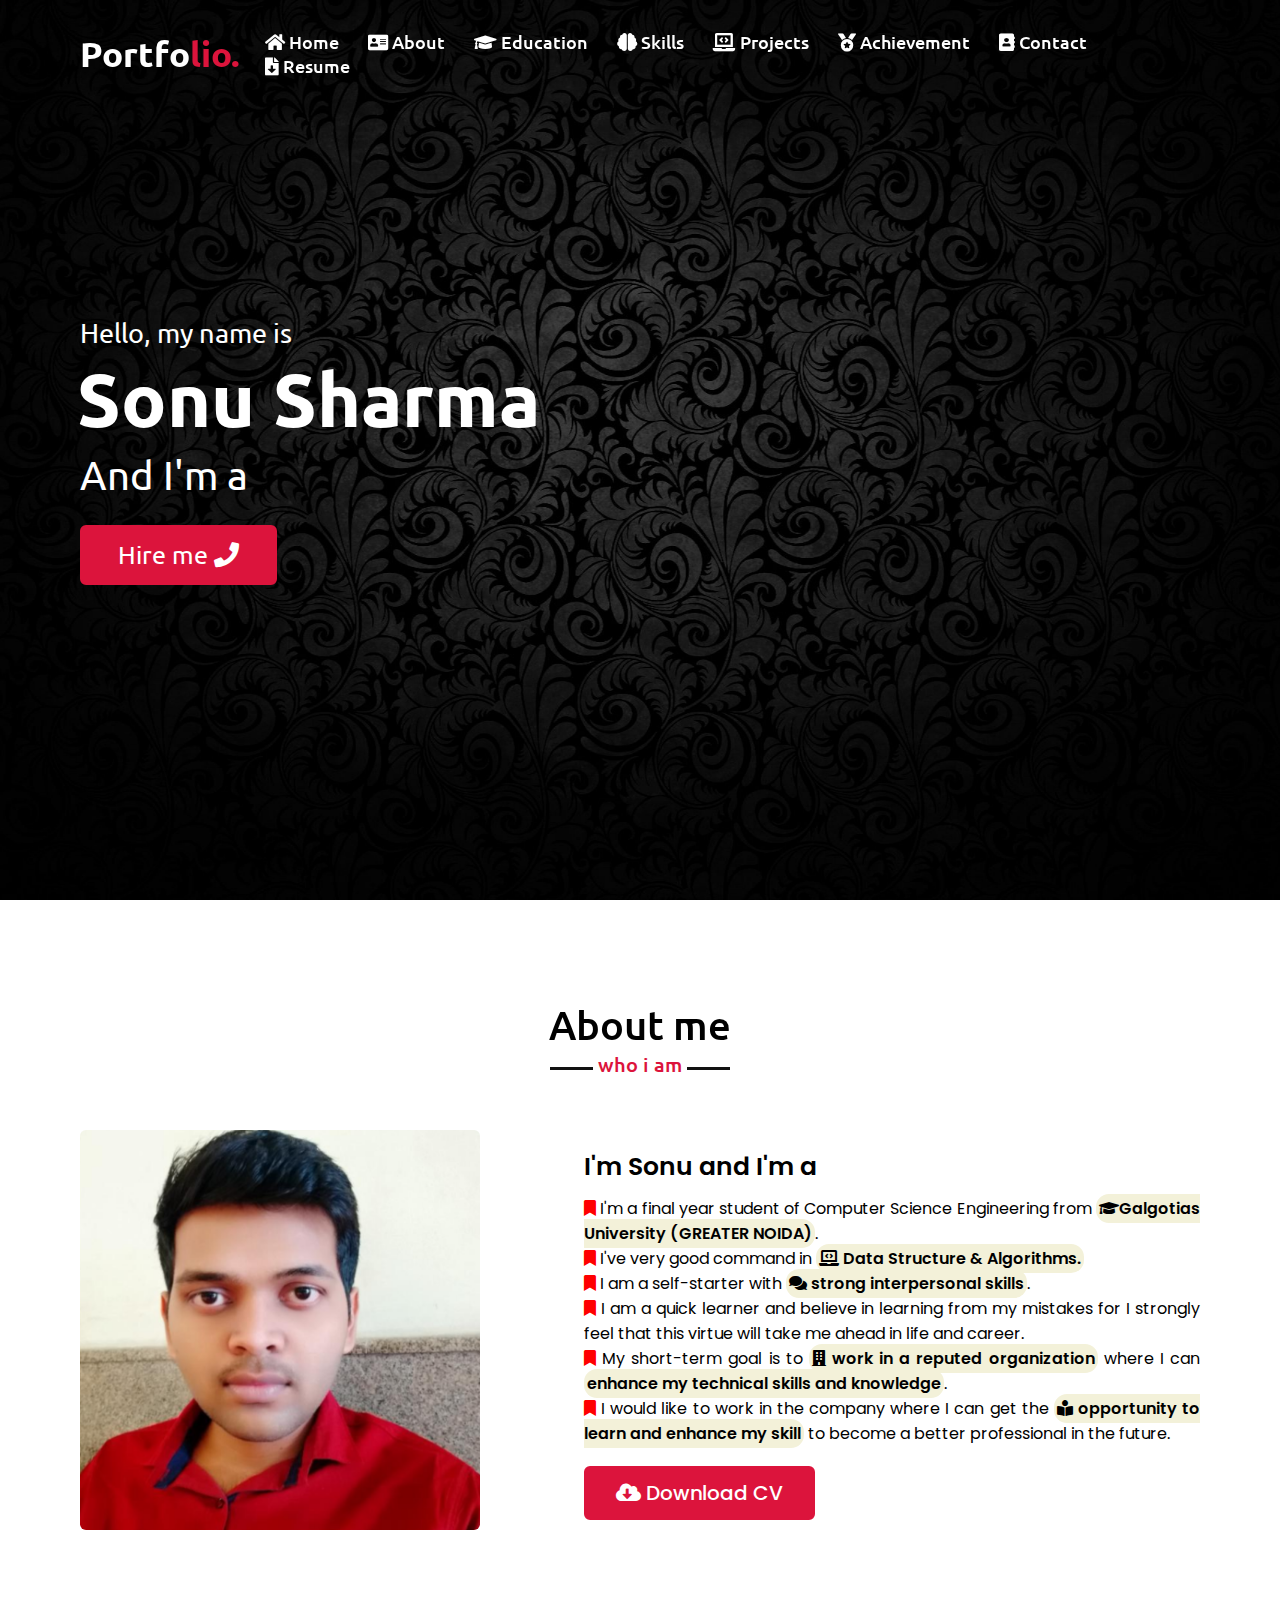
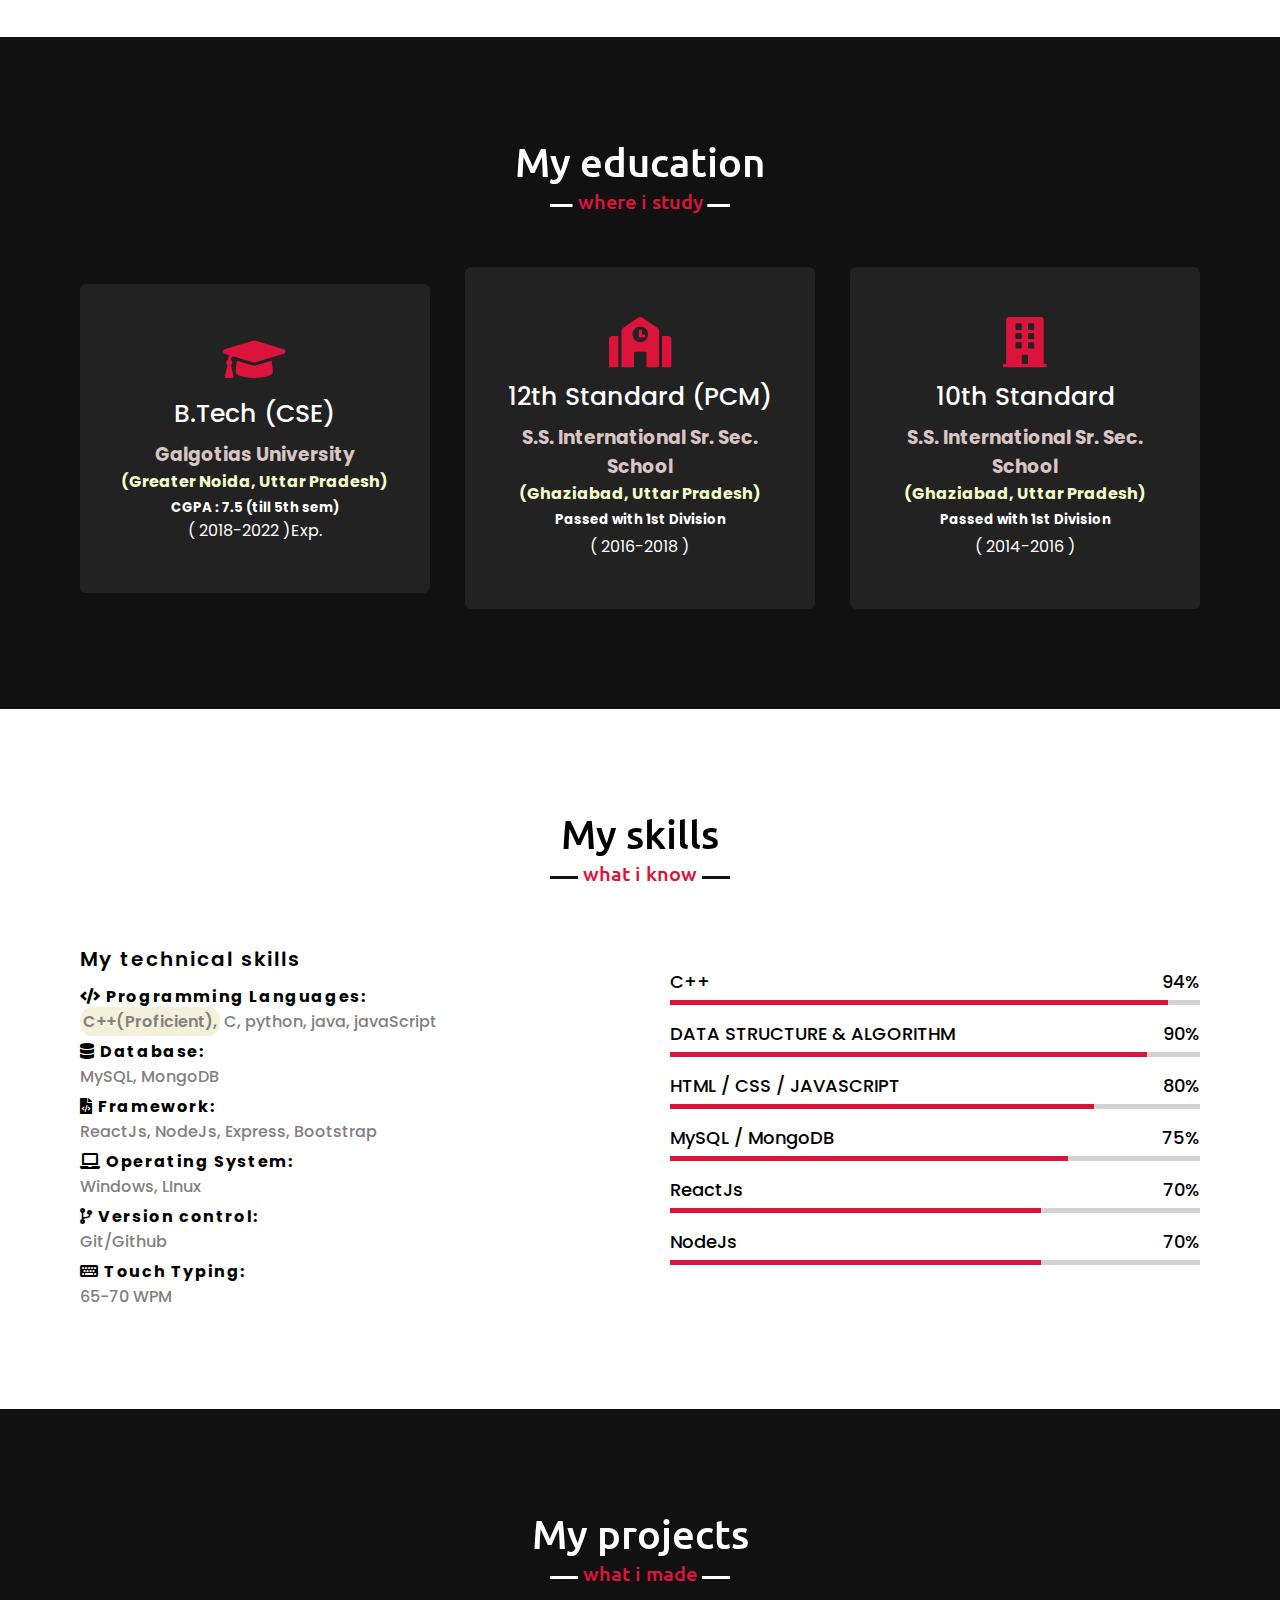
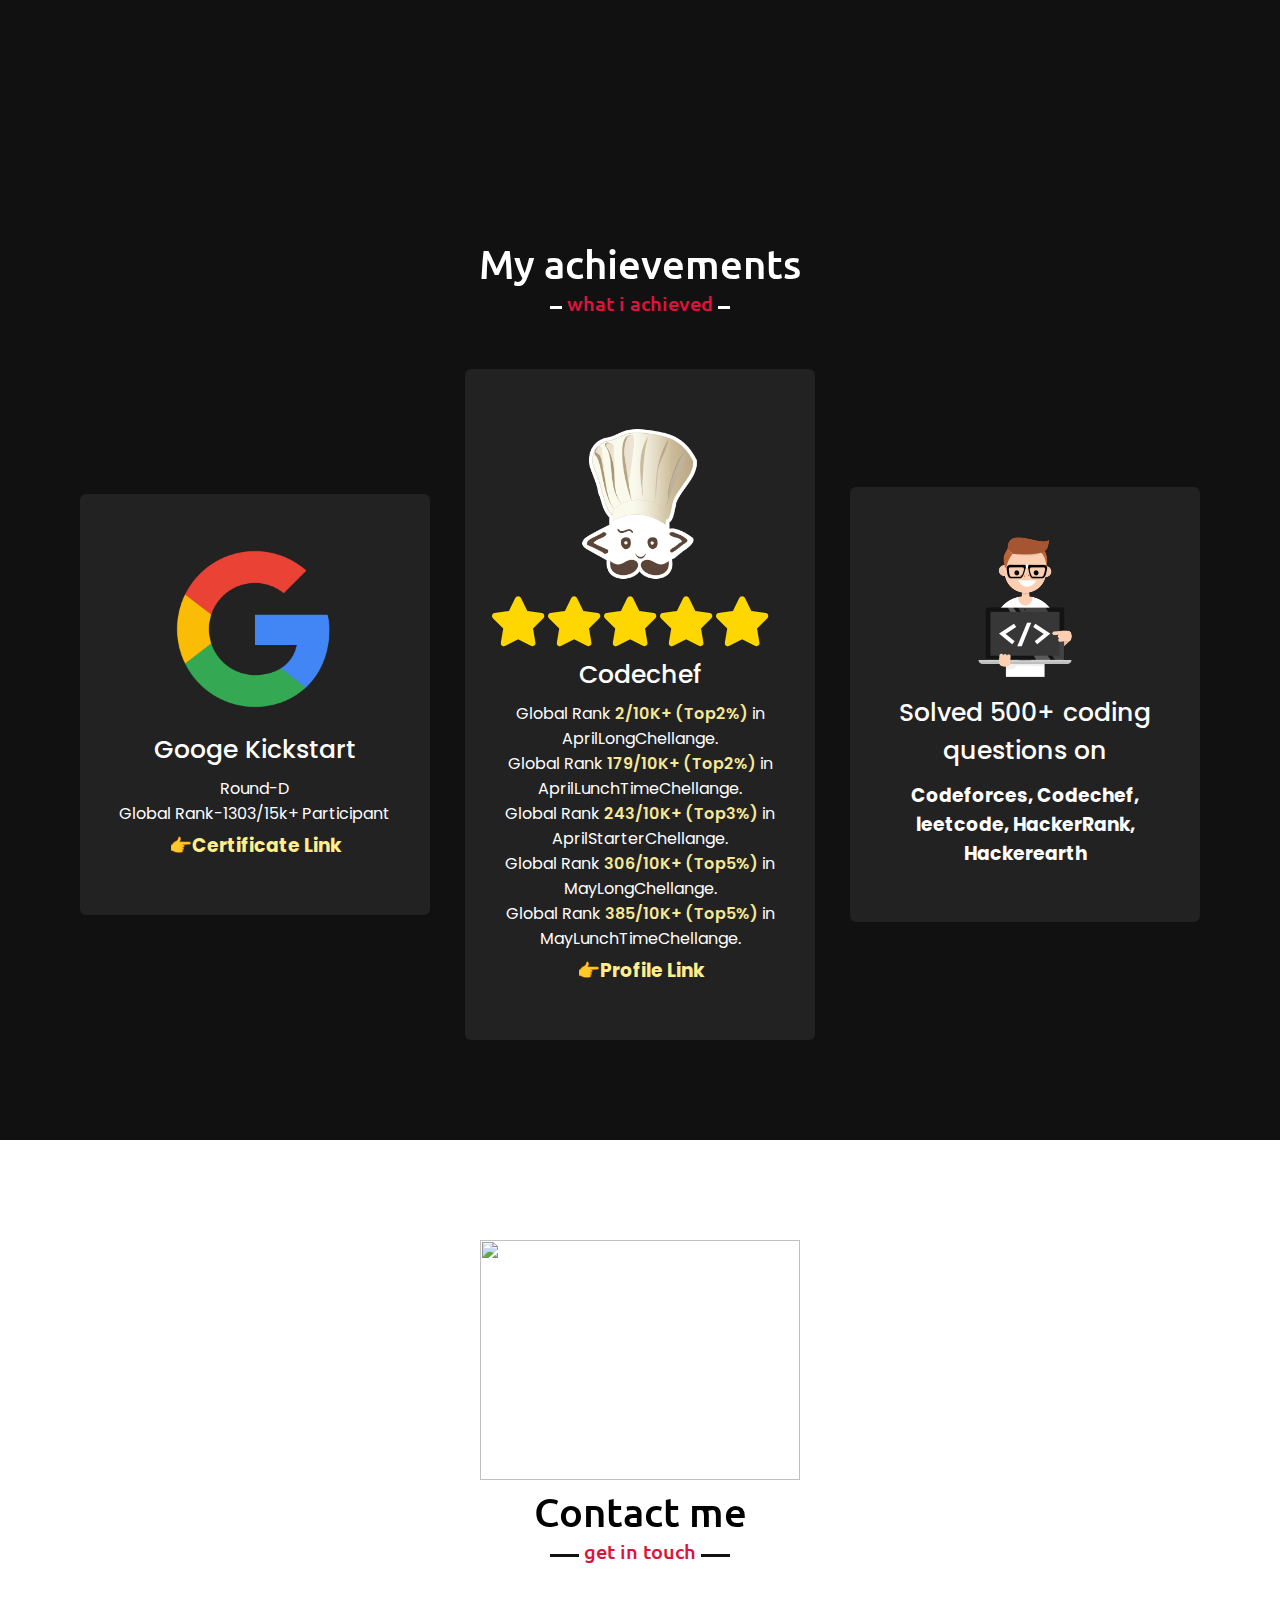
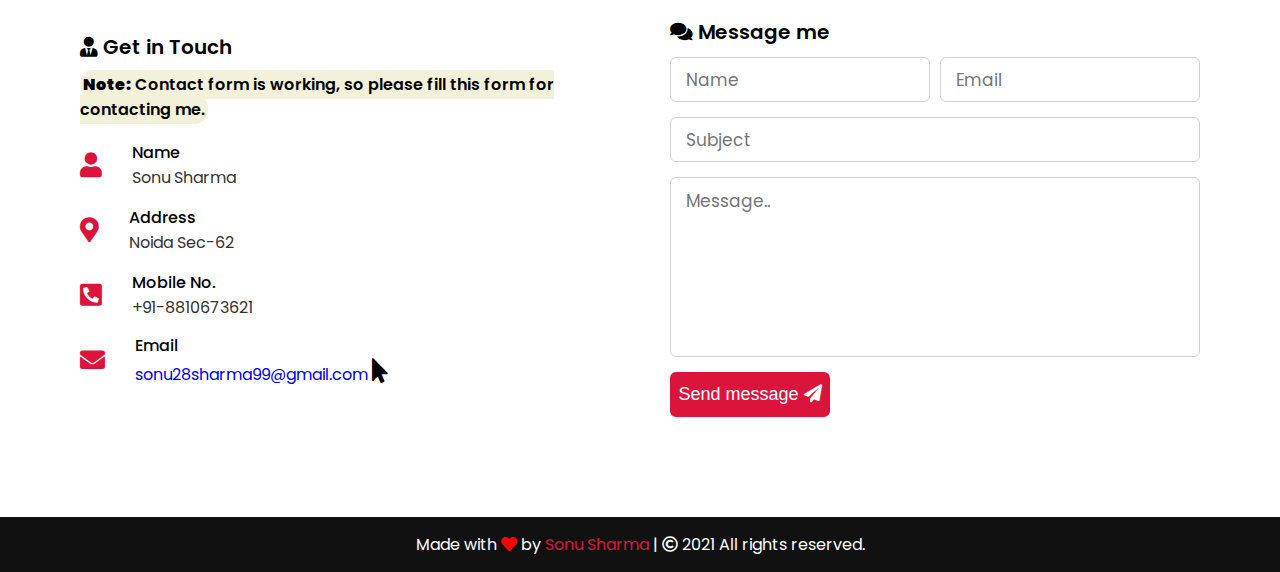
==== index.html @ faaccb2f "achievement section updted" ====
<!DOCTYPE html>
<!-- Created By CodingNepal -->
<html lang="en">
<head>
    <meta charset="UTF-8">
    <meta name="viewport" content="width=device-width, initial-scale=1.0">
    <title>Sonu Sharma | Software Developer</title>
    <link rel="stylesheet" href="style.css">
    <!-- adding fevricon  -->
    <link rel="shortcut icon" href="./images/fevricon.ico" type="image/x-icon">
    <link rel="stylesheet" href="https://cdnjs.cloudflare.com/ajax/libs/font-awesome/5.15.3/css/all.min.css"/>
	<link href="https://fonts.googleapis.com/css?family=Montserrat:300,400,500&display=swap" rel="stylesheet"> 
	<link rel="stylesheet" type="text/css" href="https://stackpath.bootstrapcdn.com/font-awesome/4.7.0/css/font-awesome.min.css">

    <script src="https://code.jquery.com/jquery-3.5.1.min.js"></script>
    <script src="https://cdnjs.cloudflare.com/ajax/libs/typed.js/2.0.11/typed.min.js"></script>
    <script src="https://cdnjs.cloudflare.com/ajax/libs/waypoints/4.0.1/jquery.waypoints.min.js"></script>
    <script src="https://cdnjs.cloudflare.com/ajax/libs/OwlCarousel2/2.3.4/owl.carousel.min.js"></script>
    <link rel="stylesheet" href="https://cdnjs.cloudflare.com/ajax/libs/OwlCarousel2/2.3.4/assets/owl.carousel.min.css"/>

</head>
<body>
    <div class="scroll-up-btn">
        <i class="fas fa-angle-up"></i>
    </div>
    <nav class="navbar">
        <div class="max-width">
            <div class="logo"><a href="#">Portfo<span>lio.</span></a></div>
            <ul class="menu">
                <li><a href="#home" class="menu-btn"><i class="fas fa-home"></i> Home</a></li>
                <li><a href="#about" class="menu-btn"><i class="fas fa-address-card"></i> About</a></li>
                <li><a href="#education" class="menu-btn"><i class="fas fa-graduation-cap"></i> Education</a></li>
                <li><a href="#skills" class="menu-btn"><i class="fas fa-brain"></i> Skills</a></li>
                <li><a href="#projects" class="menu-btn"><i class="fas fa-laptop-code"></i> Projects</a></li>
                <li><a href="#achievement" class="menu-btn"><i class="fas fa-medal"></i> Achievement</a></li>
                <li><a href="#contact" class="menu-btn"><i class="fas fa-address-book"></i> Contact</a></li>
                <li><a href="#about" class="menu-btn"><i class="fas fa-file-download"></i></i> Resume</a></li>
                
            </ul>
            <div class="menu-btn">
                <i class="fas fa-bars"></i>
            </div>
        </div>
    </nav>
    
    <!-- floating-socialMedia-icons -->
    <div class="floating-social-icon">
		<a href="https://t.me/sonu28sharma99" target="_blank">
			<span class="icon"><i class="fa fab fa-telegram"></i></span>
			<span class="text">telegram</span>
		</a>
		<a href="https://www.linkedin.com/in/sonu28sharma99/" target="_blank">
			<span class="icon"><i class="fa fa-linkedin"></i></span>
			<span class="text">Linkedin</span>
		</a>
		<a href="https://wa.me/+918810673621?text=Hi Sonu" target="_blank">
			<span class="icon"><i class="fa fa-whatsapp"></i></span>
			<span class="text">Whatsapp</span>
		</a>
		<a href="https://github.com/sonu28sharma99/" target="_blank">
			<span class="icon"><i class="fa fab fab fab fab fa-github"></i></span>
			<span class="text">Github</span>
		</a>
		<a href="https://www.instagram.com/sonu28sharma99/" target="_blank">
			<span class="icon"><i class="fa fa-instagram"></i></span>
			<span class="text">Instagram</span>
		</a>
		<a href="https://www.youtube.com/channel/UCL_jtYesoYOQ2Hpz11jNWbA" target="_blank">
			<span class="icon"><i class="fa fa-youtube-play"></i></span>
			<span class="text">Youtube</span>
		</a>
	</div>	

    <!-- home section start -->
    <section class="home" id="home">
        <div class="max-width">
            <div class="home-content">
                <div class="text-1">Hello, my name is</div>
                <div class="text-2">Sonu Sharma</div>
                <div class="text-3">And I'm a <span class="typing"></span></div>
                <a href="#contact"></i>Hire me <i class="fas fa-phone"></i></a>
            </div>
        </div>
    </section>

    <!-- about section start -->
    <section class="about" id="about">
        <div class="max-width">
            <h2 class="title">About me</h2>
            <div class="about-content">
                <div class="column left">
                    <img src="images/profile-1.png" alt="sonu-sharma-profile-photo">
                </div>
                <div class="column right">
                    <div class="text">I'm Sonu and I'm a <span class="typing-2"></span></div>
                    <p><i class="fas fa-bookmark" style="color: red;"></i> I'm a final year student of Computer Science Engineering from <span class="highlight"><i class="fas fa-graduation-cap"></i>Galgotias University (GREATER NOIDA)</span>. </p>
                    <p><i class="fas fa-bookmark" style="color: red;"></i> I've very good command in <span class="highlight"><i class="fas fa-laptop-code"></i> Data Structure & Algorithms.</span></p>
                    <p><i class="fas fa-bookmark" style="color: red;"></i> I am a self-starter with <span class="highlight"><i class="fas fa-comments"></i> strong interpersonal skills</span>.</p>
                    <p><i class="fas fa-bookmark" style="color: red;"></i> I am a quick learner and believe in learning from my mistakes for I strongly feel that this virtue will take me ahead in life and career.</p>
                    <P><i class="fas fa-bookmark" style="color: red;"></i> My short-term goal is to <span class="highlight"><i class="fas fa-building"></i> work in a reputed organization</span> where I can <span class="highlight">enhance my technical skills and knowledge</span>.</P>
                    <p><i class="fas fa-bookmark" style="color: red;"></i> I would like to work in the company where I can get the <span class="highlight"><i class="fas fa-book-reader"></i> opportunity to learn and enhance my skill</span> to become a better professional in the future.</p>
                    <a target="_blank" href="codingninjas.com"><i class="fas fa-cloud-download-alt"></i> Download CV</a>
                    </div>
                </div>
            </div>
        </div>
    </section>

    <!-- education section start -->
    <section class="education" id="education">
        <div class="max-width">
            <h2 class="title">My education</h2>
            <div class="serv-content">
                <div class="card">
                    <div class="box">
                        <i class="fas fa-graduation-cap"></i>
                        <div class="text" >B.Tech (CSE)</div>
                        <h3 style="color: rgb(218, 197, 197);">Galgotias University</h3>
                        <h4 style="color: rgb(243, 252, 203);">(Greater Noida, Uttar Pradesh)</h4>
                        <h5 style="padding-top: 4px;">CGPA : 7.5 (till 5th sem)</h5>
                        <p>( 2018-2022 )Exp.</p>
                    </div>
                </div>
                <div class="card">
                    <div class="box">
                        <!-- <i class="fas fa-chart-line"></i> -->
                        <i class="fas fa-school"></i>
                        <div class="text" >12th Standard (PCM)</div>
                        <h3 style="color: rgb(218, 197, 197);">S.S. International Sr. Sec. School</h3>
                        <h4 style="color: rgb(243, 252, 203);" >(Ghaziabad, Uttar Pradesh)</h4>
                        <h5 style="padding: 4px;">Passed with 1st Division</h5>
                        <p>( 2016-2018 )</p>


                    </div>
                </div>
                <div class="card">
                    <div class="box">
                        <i class="fas fa-building"></i>
                        <div class="text">10th Standard</div>
                        <h3 style="color: rgb(218, 197, 197);">S.S. International Sr. Sec. School</h3>
                        <h4 style="color: rgb(243, 252, 203);" >(Ghaziabad, Uttar Pradesh)</h4>
                        <h5 style="padding:4px;">Passed with 1st Division</h5>
                        <p>( 2014-2016 )</p>
                    </div>
                </div>
               </div>
            </div>
        </div>
    </section>

    <!-- skills section start -->
    <section class="skills" id="skills">
        <div class="max-width">
            <h2 class="title">My skills</h2>
            <div class="skills-content">
                <div class="column left">
                    <div class="text letter-space">My technical skills</div>
                    
                    <h4  class="letter-space"><i class="fas fa-code"></i> Programming Languages:</h4>
                    <p><span class="highlight">C++(Proficient),</span>   C,  python,  java, javaScript</p>

                    <h4  class="letter-space"><i class="fas fa-database"></i> Database:</h4>
                    <p>MySQL, MongoDB</p> 

                    <h4  class="letter-space"><i class="fas fa-file-code"></i> Framework:</h4>
                    <p>ReactJs, NodeJs, Express, Bootstrap</p> 

                    <h4  class="letter-space"><i class="fas fa-laptop"></i> Operating System:</h4>
                    <p>Windows, LInux</p> 

                    <h4  class="letter-space"><i class="fas fa-code-branch"></i> Version control:</h4>
                    <p>Git/Github</p>

                    <h4  class="letter-space"><i class="fas fa-keyboard"></i> Touch Typing:</h4>
                    <p>65-70 WPM</p>

                    <!-- <a href="#">Read more</a> -->
                </div>
                <div class="column right">
                    <div class="bars">
                        <div class="info">
                            <span>C++</span>
                            <span>94%</span>
                        </div>
                        <div class="line html"></div>
                    </div>
                    <div class="bars">
                        <div class="info">
                            <span>DATA STRUCTURE & ALGORITHM</span>
                            <span>90%</span>
                        </div>
                        <div class="line css"></div>
                    </div>
                    <div class="bars">
                        <div class="info">
                            <span>HTML / CSS / JAVASCRIPT</span>
                            <span>80%</span>
                        </div>
                        <div class="line js"></div>
                    </div>
                    <div class="bars">
                        <div class="info">
                            <span>MySQL / MongoDB</span>
                            <span>75%</span>
                        </div>
                        <div class="line php"></div>
                    </div>
                    <div class="bars">
                        <div class="info">
                            <span>ReactJs</span>
                            <span>70%</span>
                        </div>
                        <div class="line mysql"></div>
                    </div>
                    <div class="bars">
                        <div class="info">
                            <span>NodeJs</span>
                            <span>70%</span>
                        </div>
                        <div class="line nodejs"></div>
                    </div>
                </div>
            </div>
        </div>
    </section>

    <!-- projects section start -->
    <section class="projects" id="projects">
        <div class="max-width">
            <h2 class="title">My projects</h2>
            <div class="carousel owl-carousel">
                <div class="card">
                    <div class="box">
                        <img src="images/profile-1.jpeg" alt="">
                        <div class="text">Someone name</div>
                        <p>Lorem ipsum dolor sit amet consectetur adipisicing elit.</p>
                    </div>
                </div>
                <div class="card">
                    <div class="box">
                        <img src="images/profile-2.jpeg" alt="">
                        <div class="text">Someone name</div>
                        <p>Lorem ipsum dolor sit amet consectetur adipisicing elit.</p>
                    </div>
                </div>
                <div class="card">
                    <div class="box">
                        <img src="images/profile-3.jpeg" alt="">
                        <div class="text">Someone name</div>
                        <p>Lorem ipsum dolor sit amet consectetur adipisicing elit.</p>
                    </div>
                </div>
                <div class="card">
                    <div class="box">
                        <img src="images/profile-4.jpeg" alt="">
                        <div class="text">Someone name</div>
                        <p>Lorem ipsum dolor sit amet consectetur adipisicing elit.</p>
                    </div>
                </div>
                <div class="card">
                    <div class="box">
                        <img src="images/profile-5.jpeg" alt="">
                        <div class="text">Someone name</div>
                        <p>Lorem ipsum dolor sit amet consectetur adipisicing elit.</p>
                    </div>
                </div>
            </div>
        </div>
    </section>

     <!-- achievements section start -->
     <section class="achievement" id="achievement">
        <div class="max-width">
            <h2 class="title">My achievements</h2>
            <div class="serv-content">

                <div class="card">
                    <div class="box">
                        <img style="color: white;" src="./images/GLogo.png" alt="Google Kickstart" width="170" height="170">
                        <div class=text>Googe Kickstart</div>
                        <p>Round-D <br> Global Rank-1303/15k+ Participant</p>
                        <a target="_black" title="Click here to open KickStart Certificate" href="https://drive.google.com/file/d/1d_vajl5Ge12y7PUykwP9A_h0xI3QUDWa/view?usp=sharing"><h3 style="padding: 5px; color: rgb(255, 238, 140);">👉Certificate Link</h3></a>
                    </div>
                </div>

                <div class="card">
                    <div class="box">
                        <!-- <i class="fas fa-graduation-cap"></i> -->
                        <img style="color: white;" src="./images/codechefWhite.png" alt="Girl in a jacket" width="170" height="170">
                        <div style="display: flex;">
                            <i class="fas fa-star" style="color: gold;"></i>
                            <i class="fas fa-star" style="color: gold;"></i>
                            <i class="fas fa-star" style="color: gold;"></i>
                            <i class="fas fa-star" style="color: gold;"></i>
                            <i class="fas fa-star" style="color: gold;"></i>
                        </div>
                        <div class="text">Codechef</div>
                        <p> Global Rank <span class="rank">2/10K+ (Top2%)</span> in AprilLongChellange.<br>
                            Global Rank <span class="rank">179/10K+ (Top2%)</span> in AprilLunchTimeChellange.<br>
                            Global Rank <span class="rank">243/10K+ (Top3%)</span> in AprilStarterChellange.<br>
                            Global Rank <span class="rank">306/10K+ (Top5%)</span> in MayLongChellange.<br>
                            Global Rank <span class="rank">385/10K+ (Top5%)</span> in MayLunchTimeChellange.<br></p>
                        <a target="_black" title="Click here to view Codechef Profile" href="https://www.codechef.com/users/sonu28sharma99"><h3 style="padding: 5px; color: rgb(255, 238, 140);">👉Profile Link</h3></a>
                    </div>
                </div>

                <div class="card">
                    <div class="box">
                        <img style="color: white;" src="./images/coder.png" alt="Girl in a jacket">
                        <!-- <i class="fas fa-laptop-code fa-5x"></i> -->
                        <div class="text">Solved 500+ coding questions on</div>
                        <h3></h3>
                        <h3 style="padding:4px;">Codeforces, Codechef, leetcode, HackerRank, Hackerearth</h3>
                    </div>
                </div>
               </div>
            </div>
        </div>
    </section>



 <!-- contact section start -->
 <section class="contact" id="contact">
    <div class="max-width">
        <div style="text-align: center;">
            <img src="./images/sonuCoder.gif" alt="" width="320" height="240">


        </div>
        <h2 class="title">Contact me</h2>
        <div class="contact-content">
            <div class="column left hover-effect" >
                <div class="text"><i class="fas fa-user-tie"></i> Get in Touch</div>
                    <span class="highlight">
                        <b>Note:</b> Contact form is working, so please fill this form for contacting me.
                    </span>
                
                <div class="icons">
                    <div class="row">
                        <i class="fas fa-user"></i>
                        <div class="info">
                            <div class="head">Name</div>
                            <div class="sub-title">Sonu Sharma</div>
                        </div>
                    </div>
                    <div class="row">
                        <i class="fas fa-map-marker-alt"></i>
                        <div class="info">
                            <div class="head">Address</div>
                            <div class="sub-title">Noida Sec-62</div>
                        </div>
                    </div>
                    <div class="row">
                        <i class="fas fa-phone-square-alt"></i>
                        <div class="info">
                            <div class="head">Mobile No.</div>
                            <div class="sub-title">+91-8810673621</div>
                        </div>
                    </div>
                    <div class="row">
                        <i class="fas fa-envelope"></i>
                        <div class="info">
                            <div class="head">Email</div>
                            <div class="sub-title"><a href="mailto:sonu28sharma99@gmail.com" target="_blank">sonu28sharma99@gmail.com</a> <i class="fas fa-mouse-pointer" style="color:black"></i></div>
                        </div>
                    </div>
                </div>
            </div>
            <div class="column right">
                <div class="text"><i class="fas fa-comments"></i> Message me</div>
                    <!-- ------------------------- WORKING GOOGLE FORM ------------------------- -->
                    <form action="https://docs.google.com/forms/d/e/1FAIpQLScXGTGe8HuYxanQhrsg5MS28g7TcSMY2RqlxDg-S1nSwy9l7w/formResponse">
                        <div class="fields">
                            <div class="field name">
                                <input type="text" name="entry.2005620554" placeholder="Name" required>
                            </div>
                            <div class="field email">
                                <input type="email" name="entry.1045781291" name="emailAddress" placeholder="Email" required>
                            </div>
                        </div>
                        <div class="field">
                            <input type="text" placeholder="Subject" required>
                        </div>
                        <div class="field textarea">
                            <textarea cols="30" rows="30"  name="entry.839337160" placeholder="Message.." required></textarea>
                        </div>
                        <div class="button-area">
                            <button type="submit">Send message <i class="fas fa-paper-plane"></i></button>
                        </div>
                    </form>
                </div>
            </div>
        </div>
    </section>

    <!-- footer section start -->
    <footer>
        <span>Made with <i class="fas fa-heart" style="color: red;"></i> by <a href="#">Sonu Sharma</a> | <span class="far fa-copyright"></span> 2021 All rights reserved.</span>
    </footer>

    <script src="script.js"></script>
</body>
</html>
---- style.css ----
/*  import googles */
@import url('https://fonts.googleapis.com/css2?family=Poppins:wght@400;500;600;700&family=Ubuntu:wght@400;500;700&display=swap');

*{
    margin: 0;
    padding: 0;
    box-sizing: border-box;
    text-decoration: none;
}
html{
    scroll-behavior: smooth;
}

/* custom scroll bar */
::-webkit-scrollbar {
    width: 10px;
}
::-webkit-scrollbar-track {
    background: #f1f1f1;
}
::-webkit-scrollbar-thumb {
    background: #888;
}

::-webkit-scrollbar-thumb:hover {
    background: #555;
}

/* all similar content styling codes */
section{
    padding: 100px 0;
}
.max-width{
    max-width: 1300px;
    padding: 0 80px;
    margin: auto;
}
.about, .education, .achievement, .skills, .projects, .contact, footer{
    font-family: 'Poppins', sans-serif;
}
.about .about-content,
.education .serv-content,
.achievement .serv-content,
.skills .skills-content,
.contact .contact-content{
    display: flex;
    flex-wrap: wrap;
    align-items: center;
    justify-content: space-between;
}
section .title{
    position: relative;
    text-align: center;
    font-size: 40px;
    font-weight: 500;
    margin-bottom: 60px;
    padding-bottom: 20px;
    font-family: 'Ubuntu', sans-serif;
}
section .title::before{
    content: "";
    position: absolute;
    bottom: 0px;
    left: 50%;
    width: 180px;
    height: 3px;
    background: #111;
    transform: translateX(-50%);
}
section .title::after{
    position: absolute;
    bottom: -8px;
    left: 50%;
    font-size: 20px;
    color: crimson;
    padding: 0 5px;
    background: #fff;
    transform: translateX(-50%);
}

/* navbar styling */
.navbar{
    position: fixed;
    width: 100%;
    z-index: 999;
    padding: 30px 0;
    font-family: 'Ubuntu', sans-serif;
    transition: all 0.3s ease;
}
.navbar.sticky{
    padding: 15px 0;
    background: crimson;
}
.navbar .max-width{
    display: flex;
    align-items: center;
    justify-content: space-between;
}
.navbar .logo a{
    color: #fff;
    font-size: 35px;
    font-weight: 600;
}
.navbar .logo a span{
    color: crimson;
    transition: all 0.3s ease;
}
.navbar.sticky .logo a span{
    color: #fff;
}
.navbar .menu li{
    list-style: none;
    display: inline-block;
}
.navbar .menu li a{
    display: block;
    color: #fff;
    font-size: 18px;
    font-weight: 500;
    margin-left: 25px;
    transition: color 0.3s ease;
}
.navbar .menu li a:hover{
    color: crimson;
}
.navbar.sticky .menu li a:hover{
    color: #fff;
}

/* menu btn styling */
.menu-btn{
    color: #fff;
    font-size: 23px;
    cursor: pointer;
    display: none;
}
.scroll-up-btn{
    position: fixed;
    height: 45px;
    width: 42px;
    background: crimson;
    right: 30px;
    bottom: 10px;
    text-align: center;
    line-height: 45px;
    color: #fff;
    z-index: 9999;
    font-size: 30px;
    border-radius: 6px;
    border-bottom-width: 2px;
    cursor: pointer;
    opacity: 0;
    pointer-events: none;
    transition: all 0.3s ease;
}
.scroll-up-btn.show{
    bottom: 30px;
    opacity: 1;
    pointer-events: auto;
}
.scroll-up-btn:hover{
    filter: brightness(90%);
}


/* home section styling */
.home{
    display: flex;
    background: url("./images/banner-final.jpg") no-repeat center;
    backdrop-filter: blur(35px);
    height: 100vh;
    color: #fff;
    min-height: 500px;
    background-size: cover;
    background-attachment: fixed;
    font-family: 'Ubuntu', sans-serif;
}
.home .max-width{
  width: 100%;
  display: flex;
}
.home .max-width .row{
  margin-right: 0;
}
.home .home-content .text-1{
    font-size: 27px;
}
.home .home-content .text-2{
    font-size: 75px;
    font-weight: 600;
    margin-left: -3px;
}
.home .home-content .text-3{
    font-size: 40px;
    margin: 5px 0;
}
.home .home-content .text-3 span{
    color: crimson;
    font-weight: 500;
}
.home .home-content a{
    display: inline-block;
    background: crimson;
    color: #fff;
    font-size: 25px;
    padding: 12px 36px;
    margin-top: 20px;
    font-weight: 400;
    border-radius: 6px;
    border: 2px solid crimson;
    transition: all 0.3s ease;
}
.home .home-content a:hover{
    color: crimson;
    background: none;
}

/* about section styling */
.about .title::after{
    content: "who i am";
}
.about .about-content .left{
    width: 45%;
}
.about .about-content .left img{
    height: 400px;
    width: 400px;
    object-fit: cover;
    border-radius: 6px;
}
.about .about-content .right{
    width: 55%;
}
.about .about-content .right .text{
    font-size: 25px;
    font-weight: 600;
    margin-bottom: 10px;
}
.about .about-content .right .text span{
    color: crimson;
}
.about .about-content .right p{
    text-align: justify;
}
.about .about-content .right a{
    display: inline-block;
    background: crimson;
    color: #fff;
    font-size: 20px;
    font-weight: 500;
    padding: 10px 30px;
    margin-top: 20px;
    border-radius: 6px;
    border: 2px solid crimson;
    transition: all 0.3s ease;
}
.about .about-content .right a:hover{
    color: crimson;
    background: none;
}

/* education section styling */
.education,.achievement, .projects{
    color:#fff;
    background: #111;
}
.education .title::before,
.achievement .title::before,
.projects .title::before{
    background: #fff;
}
.education .title::after,
.achievement .title::after,
.projects .title::after{
    background: #111;
    content: "where i study";
}


.achievement .title::after{
    background: #111;
    content: "what i achieved";
}


.education .serv-content .card{
    width: calc(33% - 20px);
    background: #222;
    text-align: center;
    border-radius: 6px;
    padding: 50px 25px;
    cursor: pointer;
    transition: all 0.3s ease;
}

.achievement .serv-content .card{
    width: calc(33% - 20px);
    background: #222;
    text-align: center;
    border-radius: 6px;
    padding: 50px 25px;
    cursor: pointer;
    transition: all 0.3s ease;
}




.education .serv-content .card:hover{
    background: crimson;
}
.education .serv-content .card .box{
    transition: all 0.3s ease;
}
.education .serv-content .card:hover .box{
    transform: scale(1.05);
}
.education .serv-content .card i{
    font-size: 50px;
    color: crimson;
    transition: color 0.3s ease;
}
.education .serv-content .card:hover i{
    color: #fff;
}
.education .serv-content .card .text{
    font-size: 25px;
    font-weight: 500;
    margin: 10px 0 7px 0;
}



.achievement .serv-content .card:hover{
    background: crimson;
}
.achievement .serv-content .card .box{
    transition: all 0.3s ease;
}
.achievement .serv-content .card:hover .box{
    transform: scale(1.05);
}
.achievement .serv-content .card i{
    font-size: 50px;
    color: crimson;
    transition: color 0.3s ease;
}
.achievement .serv-content .card:hover i{
    color: #fff;
}
.achievement .serv-content .card .text{
    font-size: 25px;
    font-weight: 500;
    margin: 10px 0 7px 0;
}  





/* skills section styling */

.skills .title::after{
    content: "what i know";
}
.skills .skills-content .column{
    width: calc(50% - 30px);
}
.skills .skills-content .left .text{
    font-size: 20px;
    font-weight: 600;
    margin-bottom: 10px;
}
.skills .skills-content .left p{
    text-align: justify;
}
.skills .skills-content .left a{
    display: inline-block;
    background: crimson;
    color: #fff;
    font-size: 18px;
    font-weight: 500;
    padding: 8px 16px;
    margin-top: 20px;
    border-radius: 6px;
    border: 2px solid crimson;
    transition: all 0.3s ease;
}
.skills .skills-content .left a:hover{
    color: crimson;
    background: none;
}
.skills .skills-content .right .bars{
    margin-bottom: 15px;
}
.skills .skills-content .right .info{
    display: flex;
    margin-bottom: 5px;
    align-items: center;
    justify-content: space-between;
}
.skills .skills-content .right span{
    font-weight: 500;
    font-size: 18px;
}
.skills .skills-content .right .line{
    height: 5px;
    width: 100%;
    background: lightgrey;
    position: relative;
}
.skills .skills-content .right .line::before{
    content: "";
    position: absolute;
    height: 100%;
    left: 0;
    top: 0;
    background: crimson;
}
.skills-content .right .html::before{
    width: 94%;
}
.skills-content .right .css::before{
    width: 90%;
}
.skills-content .right .js::before{
    width: 80%;
}
.skills-content .right .php::before{
    width: 75%;
}
.skills-content .right .mysql::before{
    width: 70%;
}

.skills-content .right .nodejs::before{
    width: 70%;
}

/* projects section styling */
.projects .title::after{
    content: "what i made";
}
.projects .carousel .card{
    background: #222;
    border-radius: 6px;
    padding: 25px 35px;
    text-align: center;
    overflow: hidden;
    transition: all 0.3s ease;
}
.projects .carousel .card:hover{
    background: crimson;
}
.projects .carousel .card .box{
    display: flex;
    flex-direction: column;
    align-items: center;
    justify-content: center;
    transition: all 0.3s ease;
}
.projects .carousel .card:hover .box{
    transform: scale(1.05);
}
.projects .carousel .card .text{
    font-size: 25px;
    font-weight: 500;
    margin: 10px 0 7px 0;
}
.projects .carousel .card img{
    height: 150px;
    width: 150px;
    object-fit: cover;
    border-radius: 50%;
    border: 5px solid crimson;
    transition: all 0.3s ease;
}
.projects .carousel .card:hover img{
    border-color: #fff;
}
.owl-dots{
    text-align: center;
    margin-top: 20px;
}
.owl-dot{
    height: 13px;
    width: 13px;
    margin: 0 5px;
    outline: none!important;
    border-radius: 50%;
    border: 2px solid crimson!important;
    transition: all 0.3s ease;
}
.owl-dot.active{
    width: 35px;
    border-radius: 14px;
}
.owl-dot.active,
.owl-dot:hover{
    background: crimson!important;
}

/* contact section styling */
.contact .title::after{
    content: "get in touch";
}
.contact .contact-content .column{
    width: calc(50% - 30px);
}
.contact .contact-content .text{
    font-size: 20px;
    font-weight: 600;
    margin-bottom: 10px;
}
.contact .contact-content .left p{
    text-align: justify;
}
.contact .contact-content .left .icons{
    margin: 10px 0;
}
.contact .contact-content .row{
    display: flex;
    height: 65px;
    align-items: center;
}
.contact .contact-content .row .info{
    margin-left: 30px;
}
.contact .contact-content .row i{
    font-size: 25px;
    color: crimson;
}
.contact .contact-content .info .head{
    font-weight: 500;
}
.contact .contact-content .info .sub-title{
    color: #333;
}
.contact .right form .fields{
    display: flex;
}
.contact .right form .field,
.contact .right form .fields .field{
    height: 45px;
    width: 100%;
    margin-bottom: 15px;
}
.contact .right form .textarea{
    height: 180px;
    width: 100%;
}
.contact .right form .name{
    margin-right: 10px;
}
.contact .right form .field input,
.contact .right form .textarea textarea{
    height: 100%;
    width: 100%;
    border: 1.5px solid lightgrey;
    border-radius: 6px;
    outline: none;
    padding: 0 15px;
    font-size: 17px;
    font-family: 'Poppins', sans-serif;
    transition: all 0.3s ease;
}
.contact .right form .field input:focus,
.contact .right form .textarea textarea:focus{
    border-color: red;
    border-block-start: 2px solid red;

}
.contact .right form .textarea textarea{
  padding-top: 10px;
  resize: none;
}
.contact .right form .button-area{
  display: flex;
  align-items: center;
}
.right form .button-area button{
  color: #fff;
  display: block;
  width: 160px!important;
  height: 45px;
  outline: none;
  font-size: 18px;
  font-weight: 500;
  border-radius: 6px;
  cursor: pointer;
  flex-wrap: nowrap;
  background: crimson;
  border: 2px solid crimson;
  transition: all 0.3s ease;
}
.right form .button-area button:hover{
  color: crimson;
  background: none;
}
/* footer section styling */
footer{
    background: #111;
    padding: 15px 23px;
    color: #fff;
    text-align: center;
}
footer span a{
    color: crimson;
    text-decoration: none;
}
footer span a:hover{
    text-decoration: underline;
}

/* -------------------- text-highlight for about section -------------------- */
.highlight{
    font-weight: 600;
    color: blackblue;
    background-color: rgb(243, 241, 217);
    border-radius: 13px;
    padding: 3px;
}

/* -------------------- for hover-effect in contact form -------------------- */
.hover-effect:hover{
    font-weight: 600;
}

.letter-space{
    letter-spacing: 0.1em;
    margin-top: 5px;
}


.skills p{
    color: rgb(134, 126, 128);
    font-weight: 500;
}


/* ------------------------ social media icon widgets ----------------------- */

.floating-social-icon
{
	position: fixed;
	top: 50%;
	transform: translateY(-50%);
	left: 0;
}
.floating-social-icon a
{
	display: block;
	color: #fff;
	text-decoration: none;
    font-family: 'Ubuntu', sans-serif;
	font-weight: 500;
	margin-bottom: 8px;
}

.floating-social-icon a .icon
{
	width: 40px;
	height: 40px;
	display: inline-block;
	background-color: #333;
	text-align: center;
}

.floating-social-icon a .icon .fa
{
	line-height: 40px;
}

.floating-social-icon a .text
{
	display: inline-block;
	font-size: 14px;
	background-color: #333;
	height: 40px;
	padding: 0 15px;
	opacity: 0;
	visibility: hidden;
	position: relative;
	left: 15px;
	transition: left .2s linear;
	line-height: 40px;
}

.floating-social-icon a:hover .text
{
	left: 25px;
	opacity: 1;
	visibility: visible;
}

.floating-social-icon a .text:before
{
	content: '';
	position: absolute;
	width: 15px;
	height: 15px;
	left: -8px;
	top: 50%;
	transform: translateY(-50%) rotate(45deg);
	background-color: #333;
}


.floating-social-icon a:nth-child(1) .text,
.floating-social-icon a:nth-child(1) .icon,
.floating-social-icon a:nth-child(1) .text:before
{
	background-color: #0088cc;
}

.floating-social-icon a:nth-child(6) .text,
.floating-social-icon a:nth-child(6) .icon,
.floating-social-icon a:nth-child(6) .text:before
{
	background-color: #FF0000;
	;
}
.floating-social-icon a:nth-child(3) .text,
.floating-social-icon a:nth-child(3) .icon,
.floating-social-icon a:nth-child(3) .text:before
{
	background-color: #9d3d8c;
}
.floating-social-icon a:nth-child(2) .text,
.floating-social-icon a:nth-child(2) .icon,
.floating-social-icon a:nth-child(2) .text:before
{
	background-color: #0c6fae;
}
.floating-social-icon a:nth-child(5) .text,
.floating-social-icon a:nth-child(5) .icon,
.floating-social-icon a:nth-child(5) .text:before
{
	background-color:  #bc2a8d;
}
.floating-social-icon a:nth-child(3) .text,
.floating-social-icon a:nth-child(3) .icon,
.floating-social-icon a:nth-child(3) .text:before
{
	background-color: #14dc5c;;
}


.floating-social-icon{
	display: none;
}


@media only screen and (min-width: 992px){
	.floating-social-icon{
		display: block;
	}
}

/* ----------------------------------- end ---------------------------------- */



/* responsive media query start */
@media (max-width: 1104px) {
    .about .about-content .left img{
        height: 350px;
        width: 350px;
    }
}

@media (max-width: 991px) {
    .max-width{
        padding: 0 50px;
    }
}
@media (max-width: 947px){
    .menu-btn{
        display: block;
        z-index: 999;
    }
    .menu-btn i.active:before{
        content: "\f00d";
    }
    .navbar .menu{
        position: fixed;
        height: 100vh;
        width: 100%;
        left: -100%;
        top: 0;
        background: #111;
        text-align: center;
        padding-top: 80px;
        transition: all 0.3s ease;
    }
    .navbar .menu.active{
        left: 0;
    }
    .navbar .menu li{
        display: block;
    }
    .navbar .menu li a{
        display: inline-block;
        margin: 20px 0;
        font-size: 25px;
    }
    .home .home-content .text-2{
        font-size: 70px;
    }
    .home .home-content .text-3{
        font-size: 35px;
    }
    .home .home-content a{
        font-size: 23px;
        padding: 10px 30px;
    }
    .max-width{
        max-width: 930px;
    }
    .about .about-content .column{
        width: 100%;
    }
    .about .about-content .left{
        display: flex;
        justify-content: center;
        margin: 0 auto 60px;
    }
    .about .about-content .right{
        flex: 100%;
    }
    .education .serv-content .card{
        width: calc(50% - 10px);
        margin-bottom: 20px;
    }

    .achievement .serv-content .card{
        width: calc(50% - 10px);
        margin-bottom: 20px;
    }


    .skills .skills-content .column,
    .contact .contact-content .column{
        width: 100%;
        margin-bottom: 35px;
    }
}

@media (max-width: 690px) {
    .max-width{
        padding: 0 23px;
    }
    .home .home-content .text-2{
        font-size: 60px;
    }
    .home .home-content .text-3{
        font-size: 32px;
    }
    .home .home-content a{
        font-size: 20px;
    }
    .education .serv-content .card{
        width: 100%;
    }
    .achievement .serv-content .card{
        width: 100%;
    }
}

@media (max-width: 500px) {
    .home .home-content .text-2{
        font-size: 50px;
    }
    .home .home-content .text-3{
        font-size: 27px;
    }
    .about .about-content .right .text,
    .skills .skills-content .left .text{
        font-size: 19px;
    }
    .contact .right form .fields{
        flex-direction: column;
    }
    .contact .right form .name,
    .contact .right form .email{
        margin: 0;
    }
    .right form .error-box{
       width: 150px;
    }
    .scroll-up-btn{
        right: 15px;
        bottom: 15px;
        height: 38px;
        width: 35px;
        font-size: 23px;
        line-height: 38px;
    }
}


.rank{
    color: rgb(247, 232, 149);
    font-weight: 600;
}
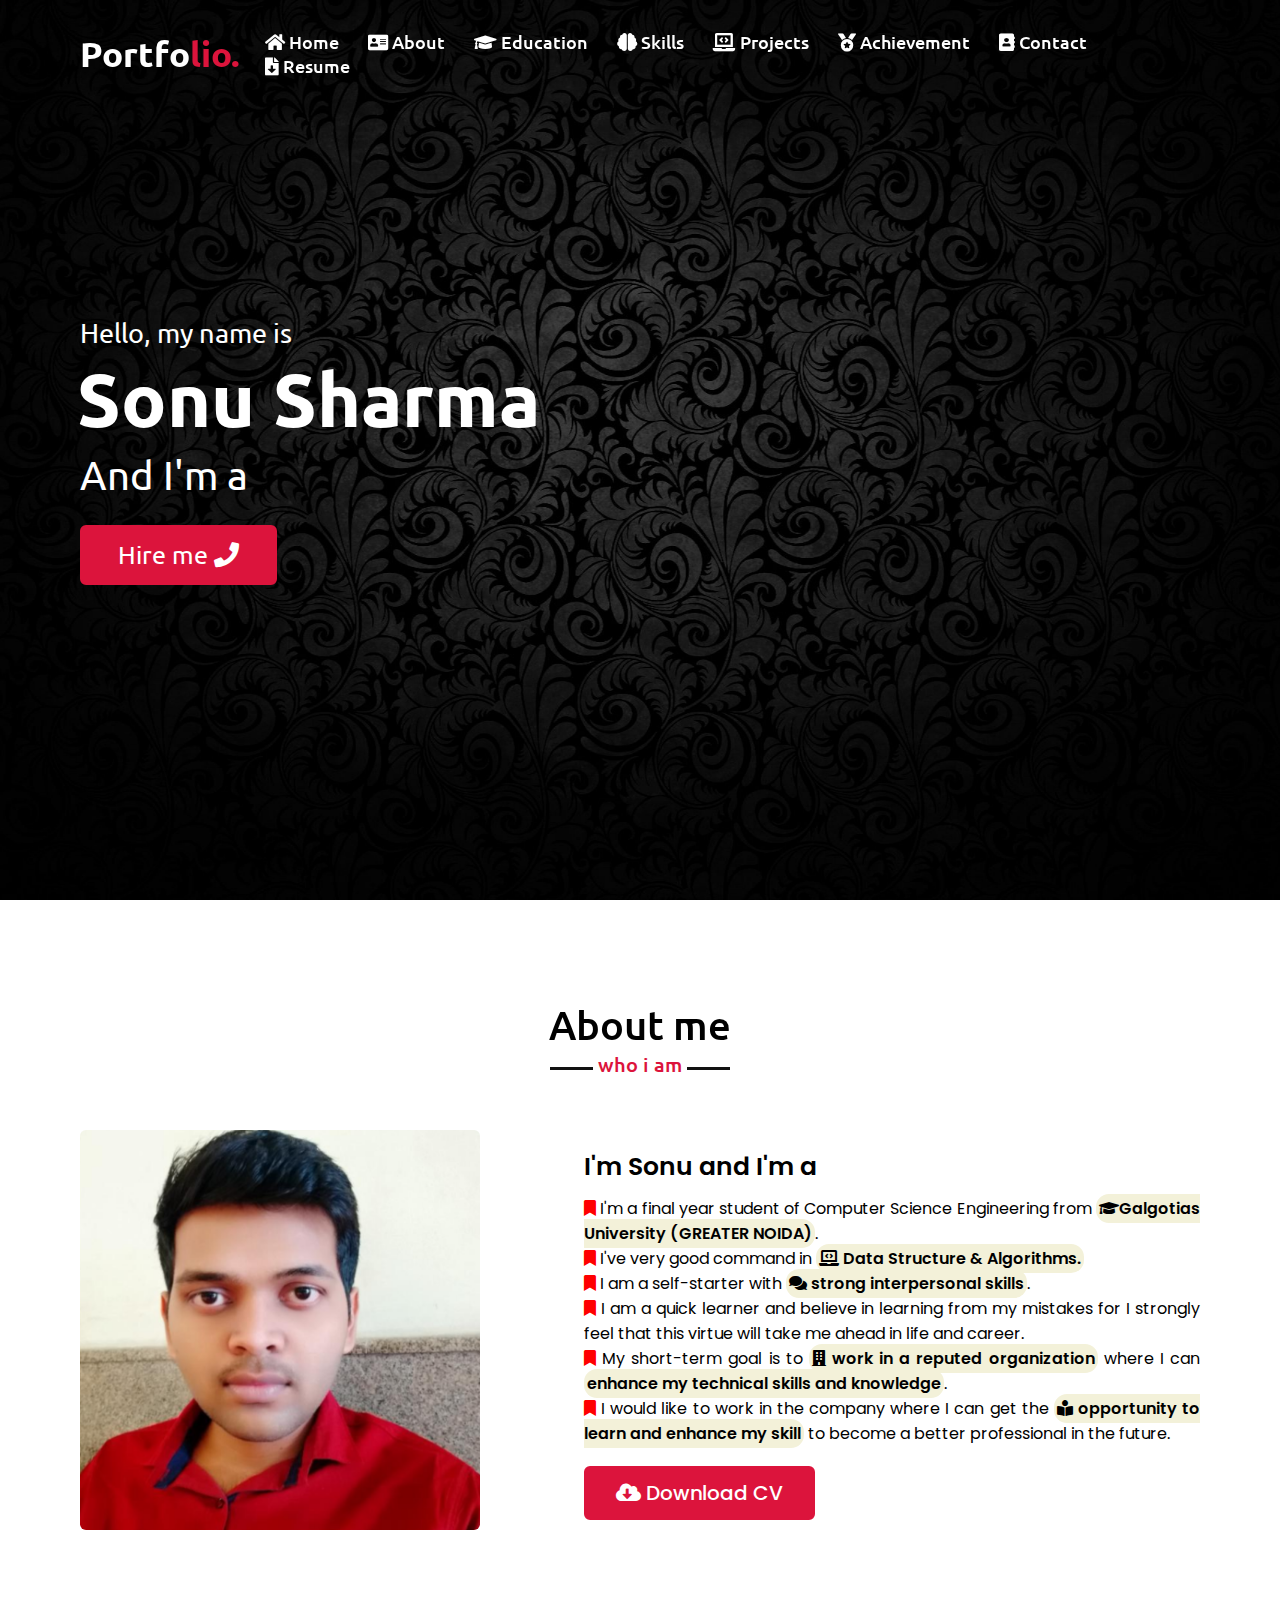
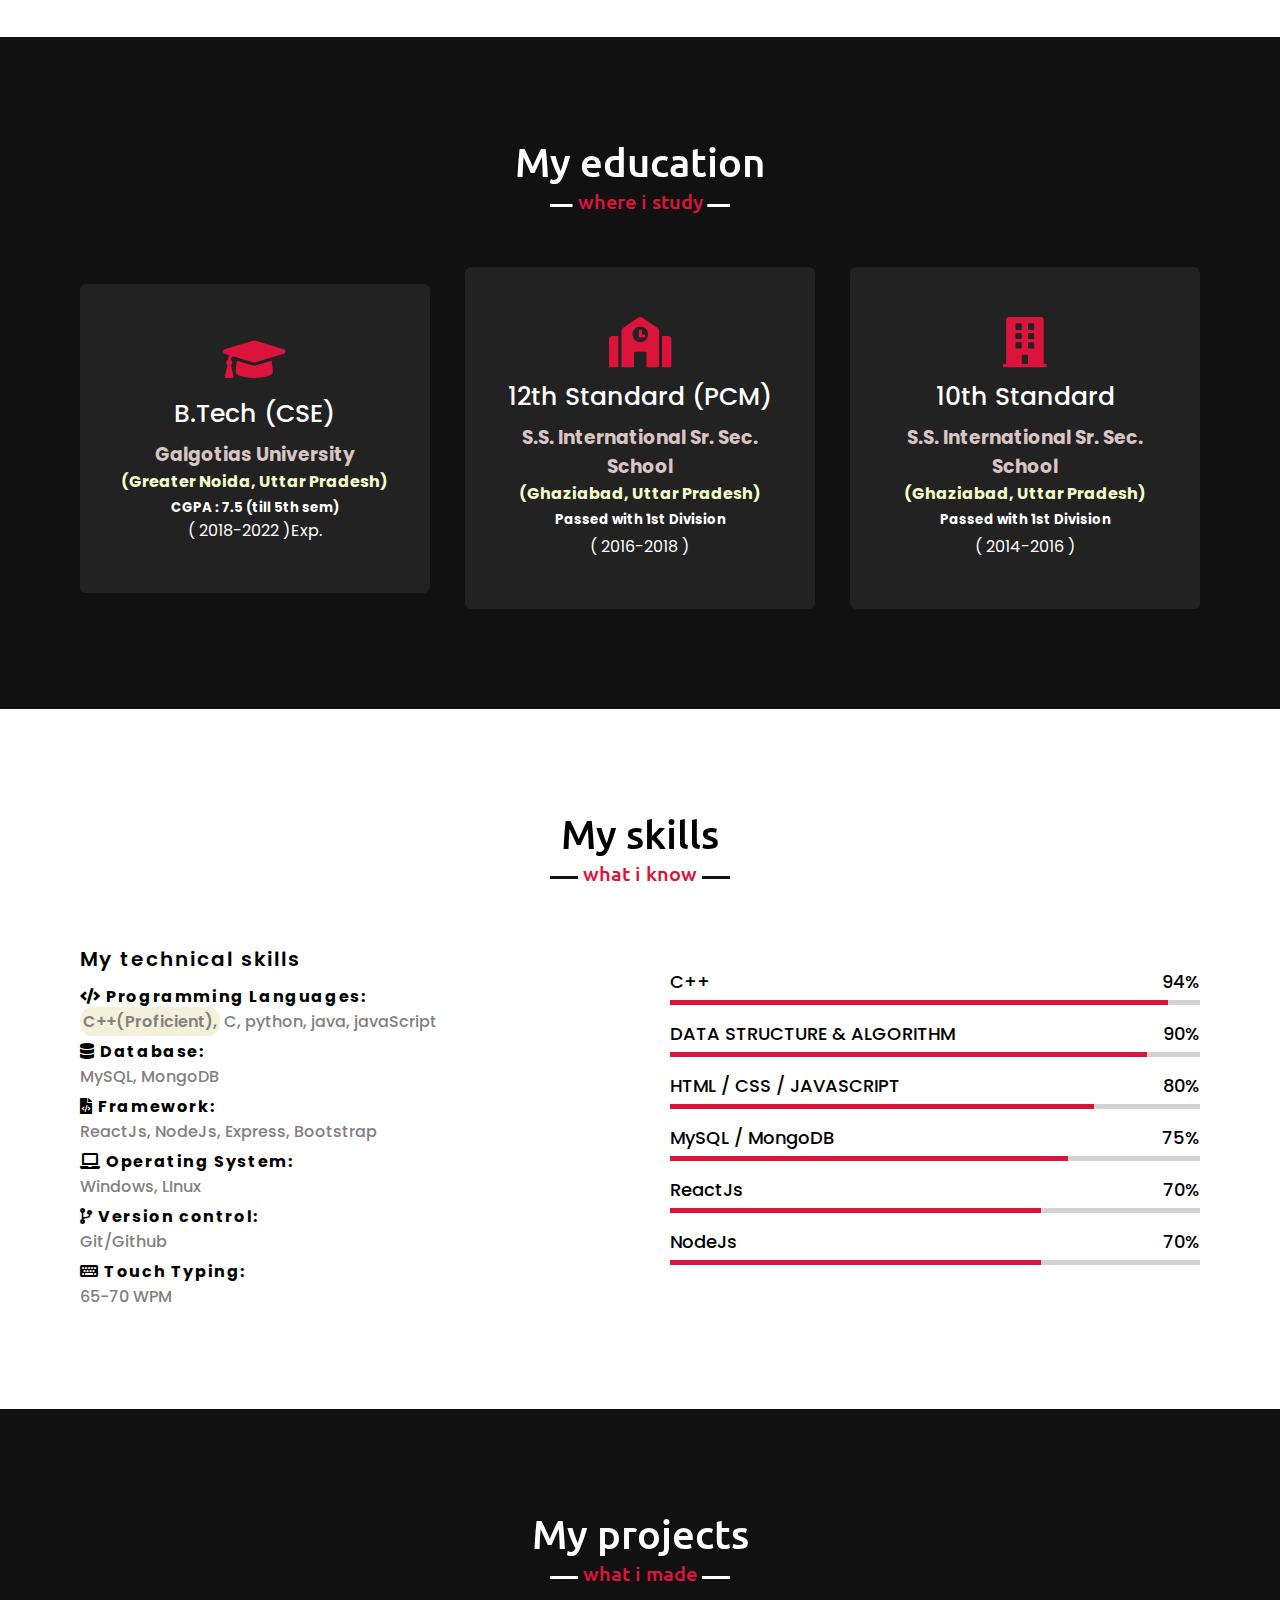
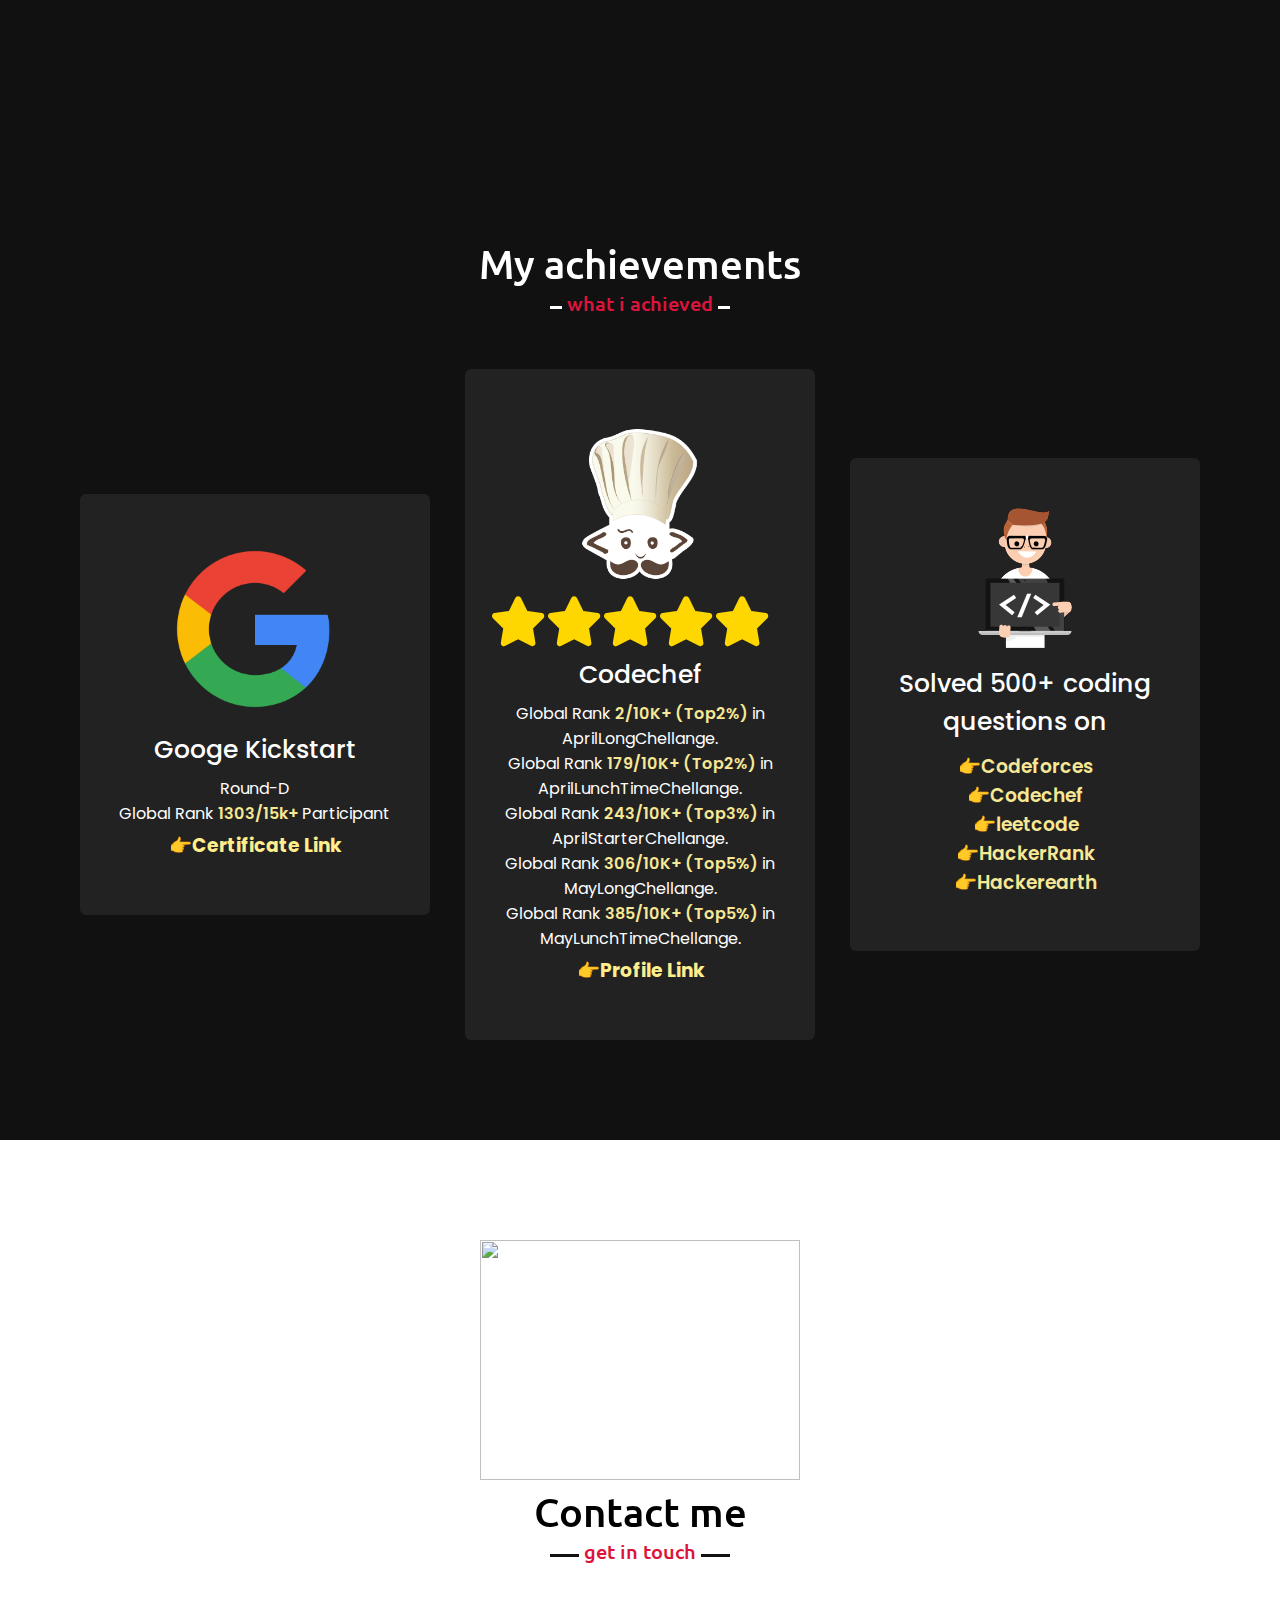
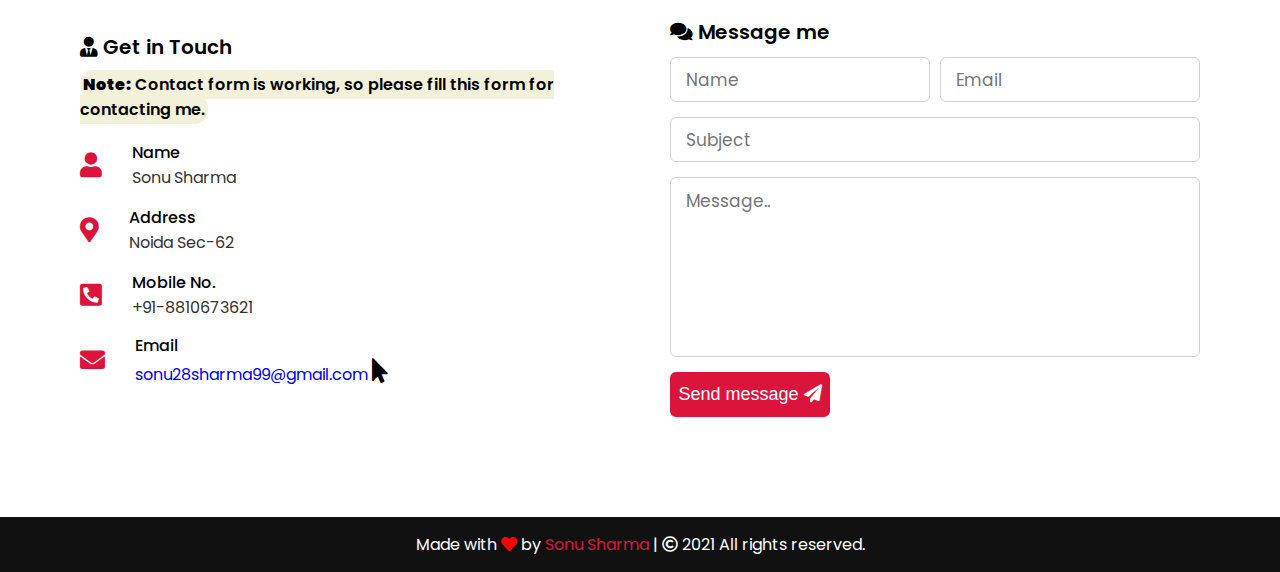
==== commit 8e6c0413: "achievement section updated" ====
--- a/index.html
+++ b/index.html
@@ -279,14 +279,13 @@
                     <div class="box">
                         <img style="color: white;" src="./images/GLogo.png" alt="Google Kickstart" width="170" height="170">
                         <div class=text>Googe Kickstart</div>
-                        <p>Round-D <br> Global Rank-1303/15k+ Participant</p>
+                        <p>Round-D <br> Global Rank <span class="rank">1303/15k+</span> Participant</p>
                         <a target="_black" title="Click here to open KickStart Certificate" href="https://drive.google.com/file/d/1d_vajl5Ge12y7PUykwP9A_h0xI3QUDWa/view?usp=sharing"><h3 style="padding: 5px; color: rgb(255, 238, 140);">👉Certificate Link</h3></a>
                     </div>
                 </div>
 
                 <div class="card">
                     <div class="box">
-                        <!-- <i class="fas fa-graduation-cap"></i> -->
                         <img style="color: white;" src="./images/codechefWhite.png" alt="Girl in a jacket" width="170" height="170">
                         <div style="display: flex;">
                             <i class="fas fa-star" style="color: gold;"></i>
@@ -308,10 +307,11 @@
                 <div class="card">
                     <div class="box">
                         <img style="color: white;" src="./images/coder.png" alt="Girl in a jacket">
-                        <!-- <i class="fas fa-laptop-code fa-5x"></i> -->
                         <div class="text">Solved 500+ coding questions on</div>
-                        <h3></h3>
-                        <h3 style="padding:4px;">Codeforces, Codechef, leetcode, HackerRank, Hackerearth</h3>
+                        <div style="display: flex; flex-wrap: wrap; padding-left: 75px;">
+                        <h3 style="padding:4px;"><span class="rank"> 👉Codeforces <br> 👉Codechef <br> 👉leetcode<br> 👉HackerRank<br> 👉Hackerearth</span></h3>
+                        </div>
+                        
                     </div>
                 </div>
                </div>
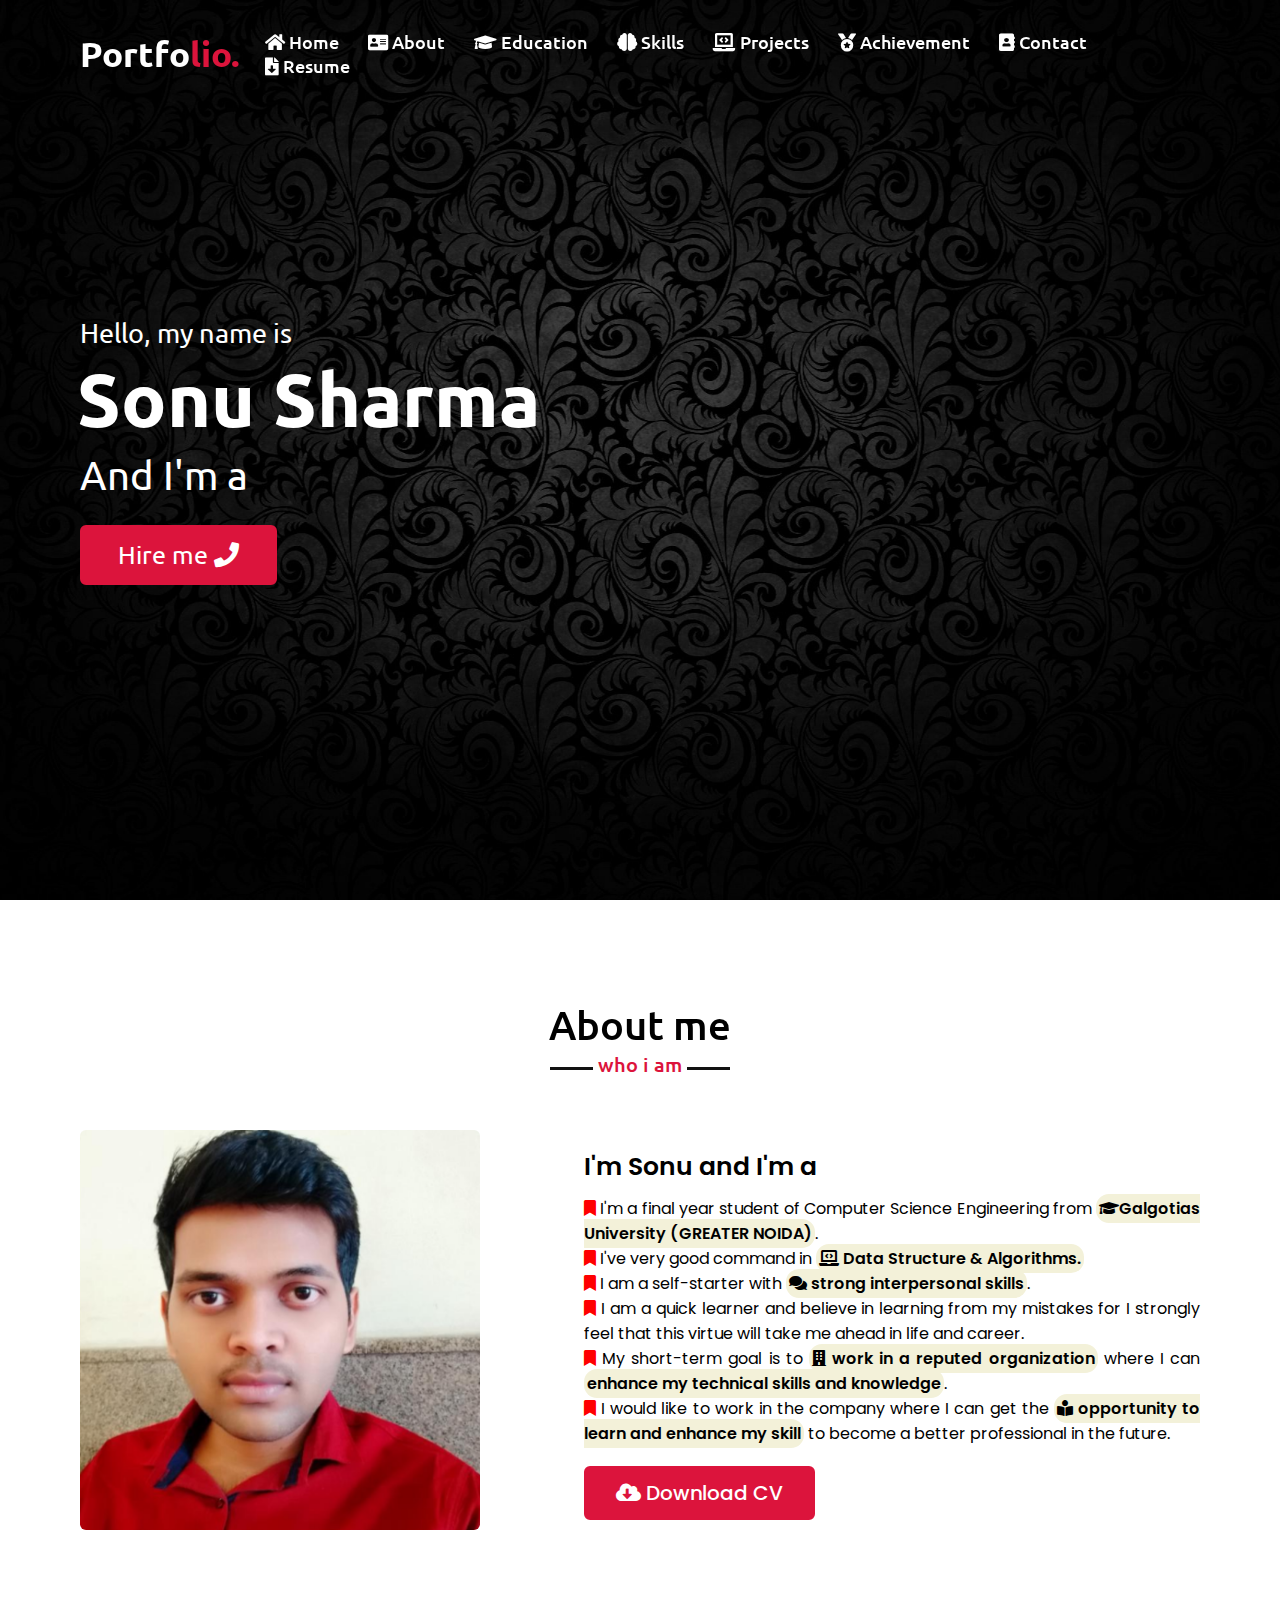
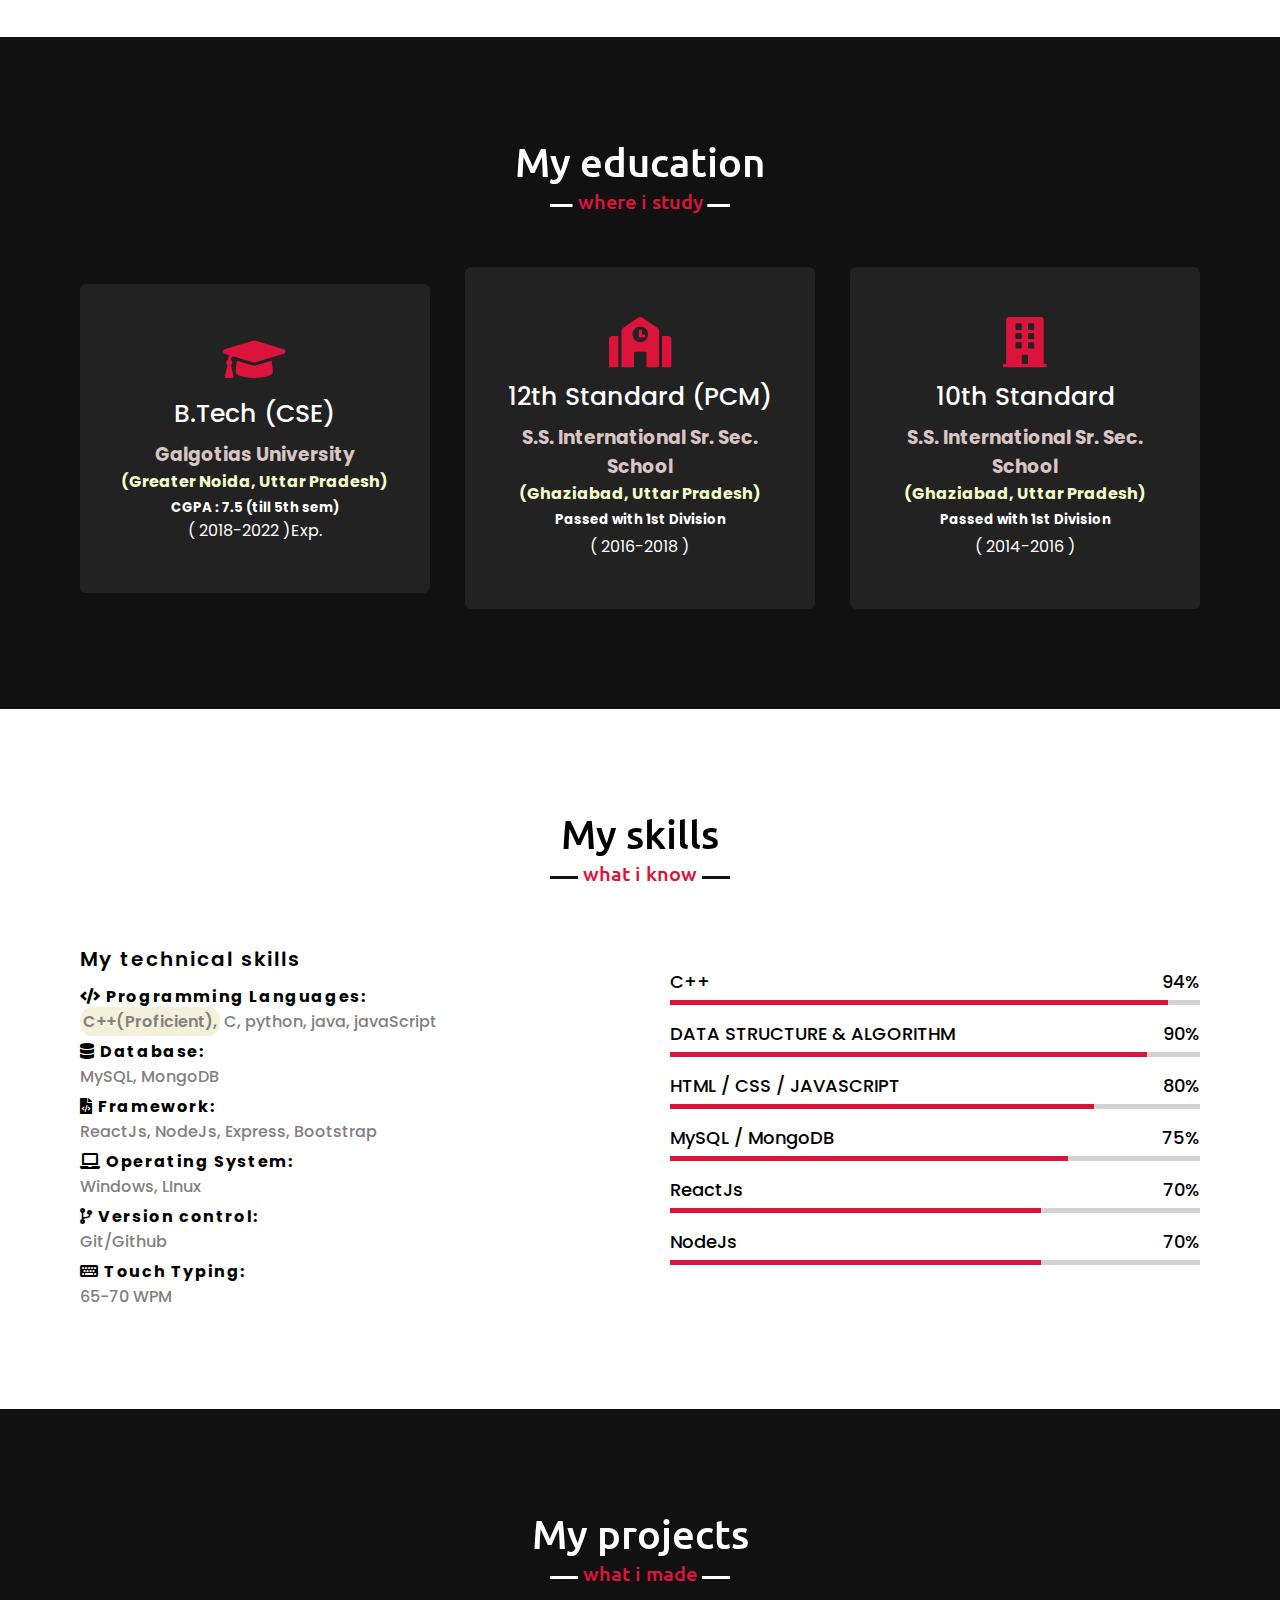
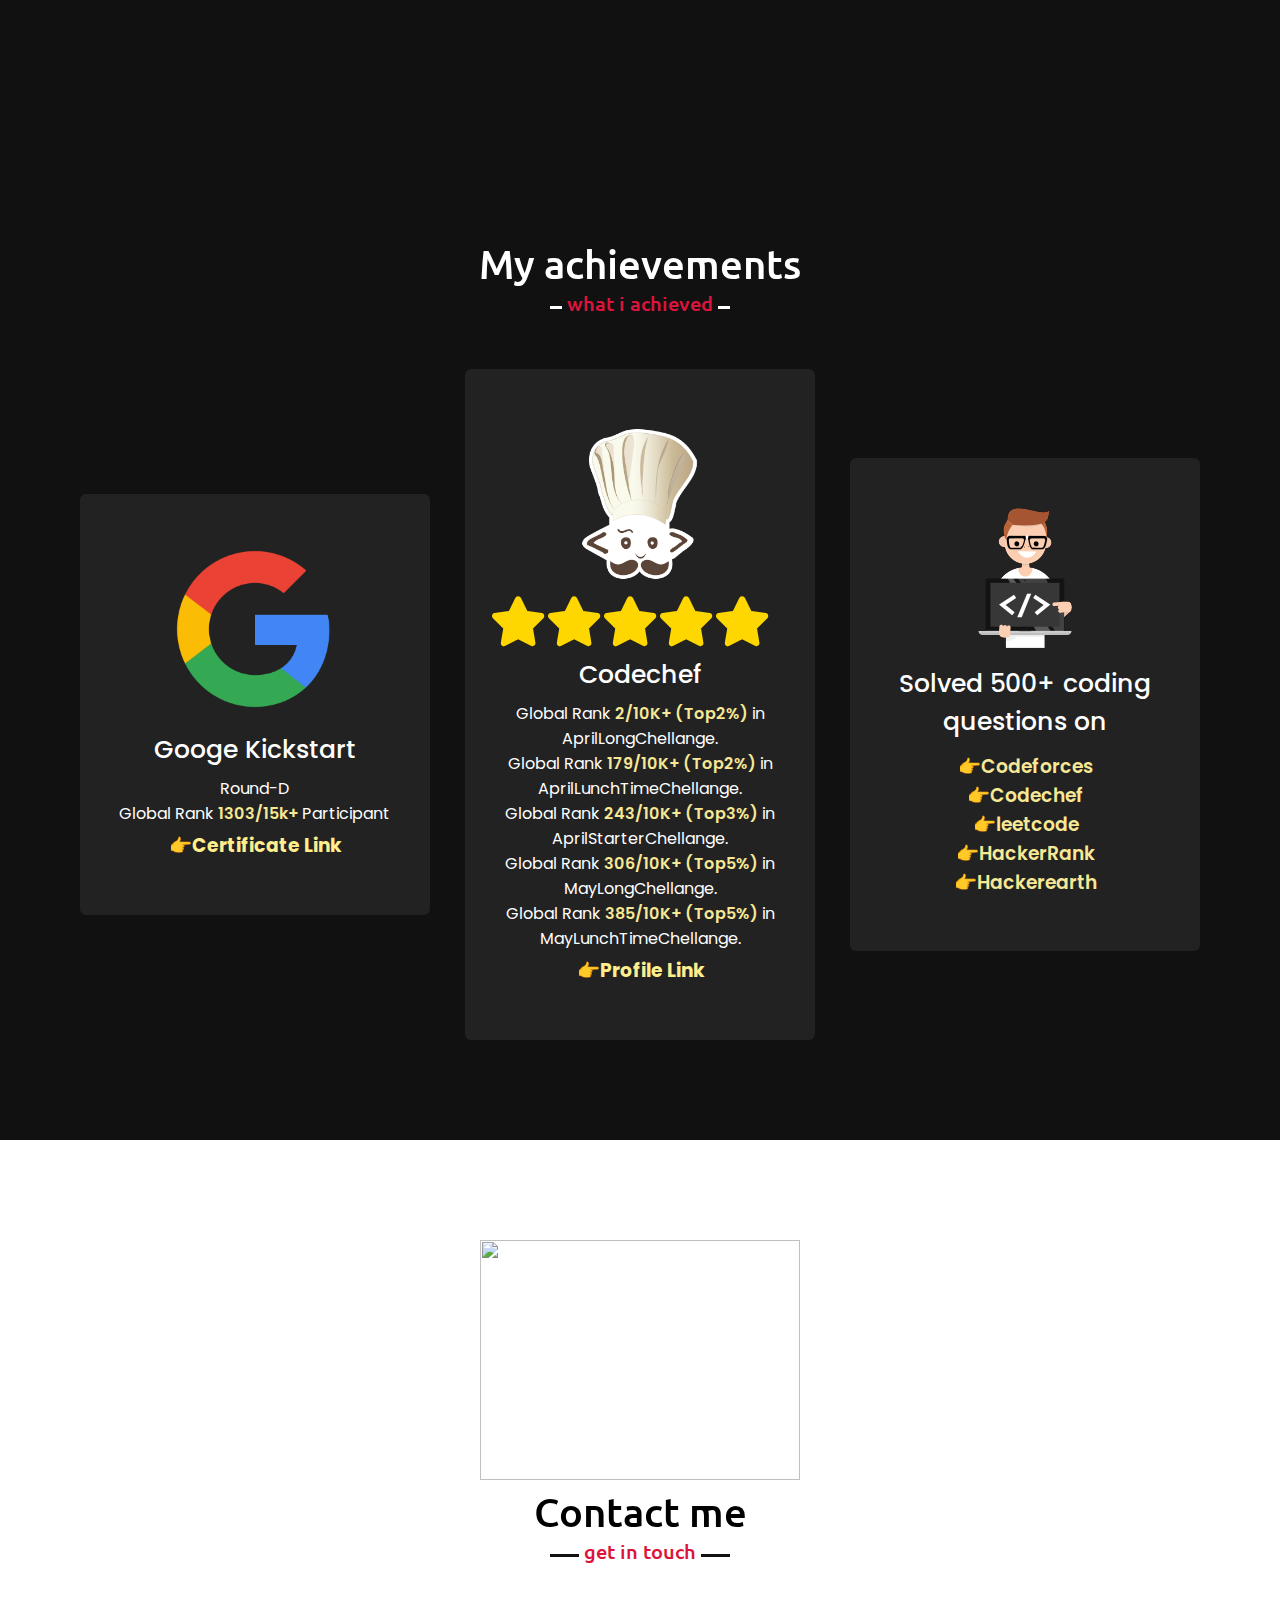
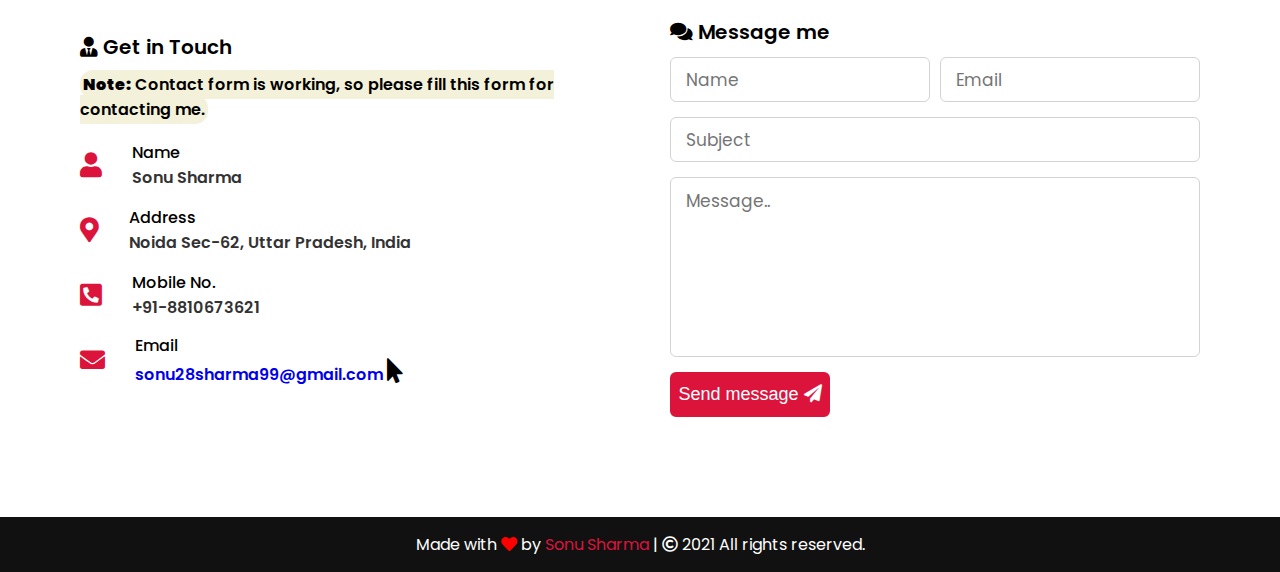
==== commit 9d94bc3c: "fixed minor bugs" ====
--- a/index.html
+++ b/index.html
@@ -349,7 +349,7 @@
                         <i class="fas fa-map-marker-alt"></i>
                         <div class="info">
                             <div class="head">Address</div>
-                            <div class="sub-title">Noida Sec-62</div>
+                            <div class="sub-title">Noida Sec-62, Uttar Pradesh, India</div>
                         </div>
                     </div>
                     <div class="row">
--- a/style.css
+++ b/style.css
@@ -622,7 +622,7 @@
 }
 
 /* -------------------- for hover-effect in contact form -------------------- */
-.hover-effect:hover{
+.hover-effect{
     font-weight: 600;
 }
 
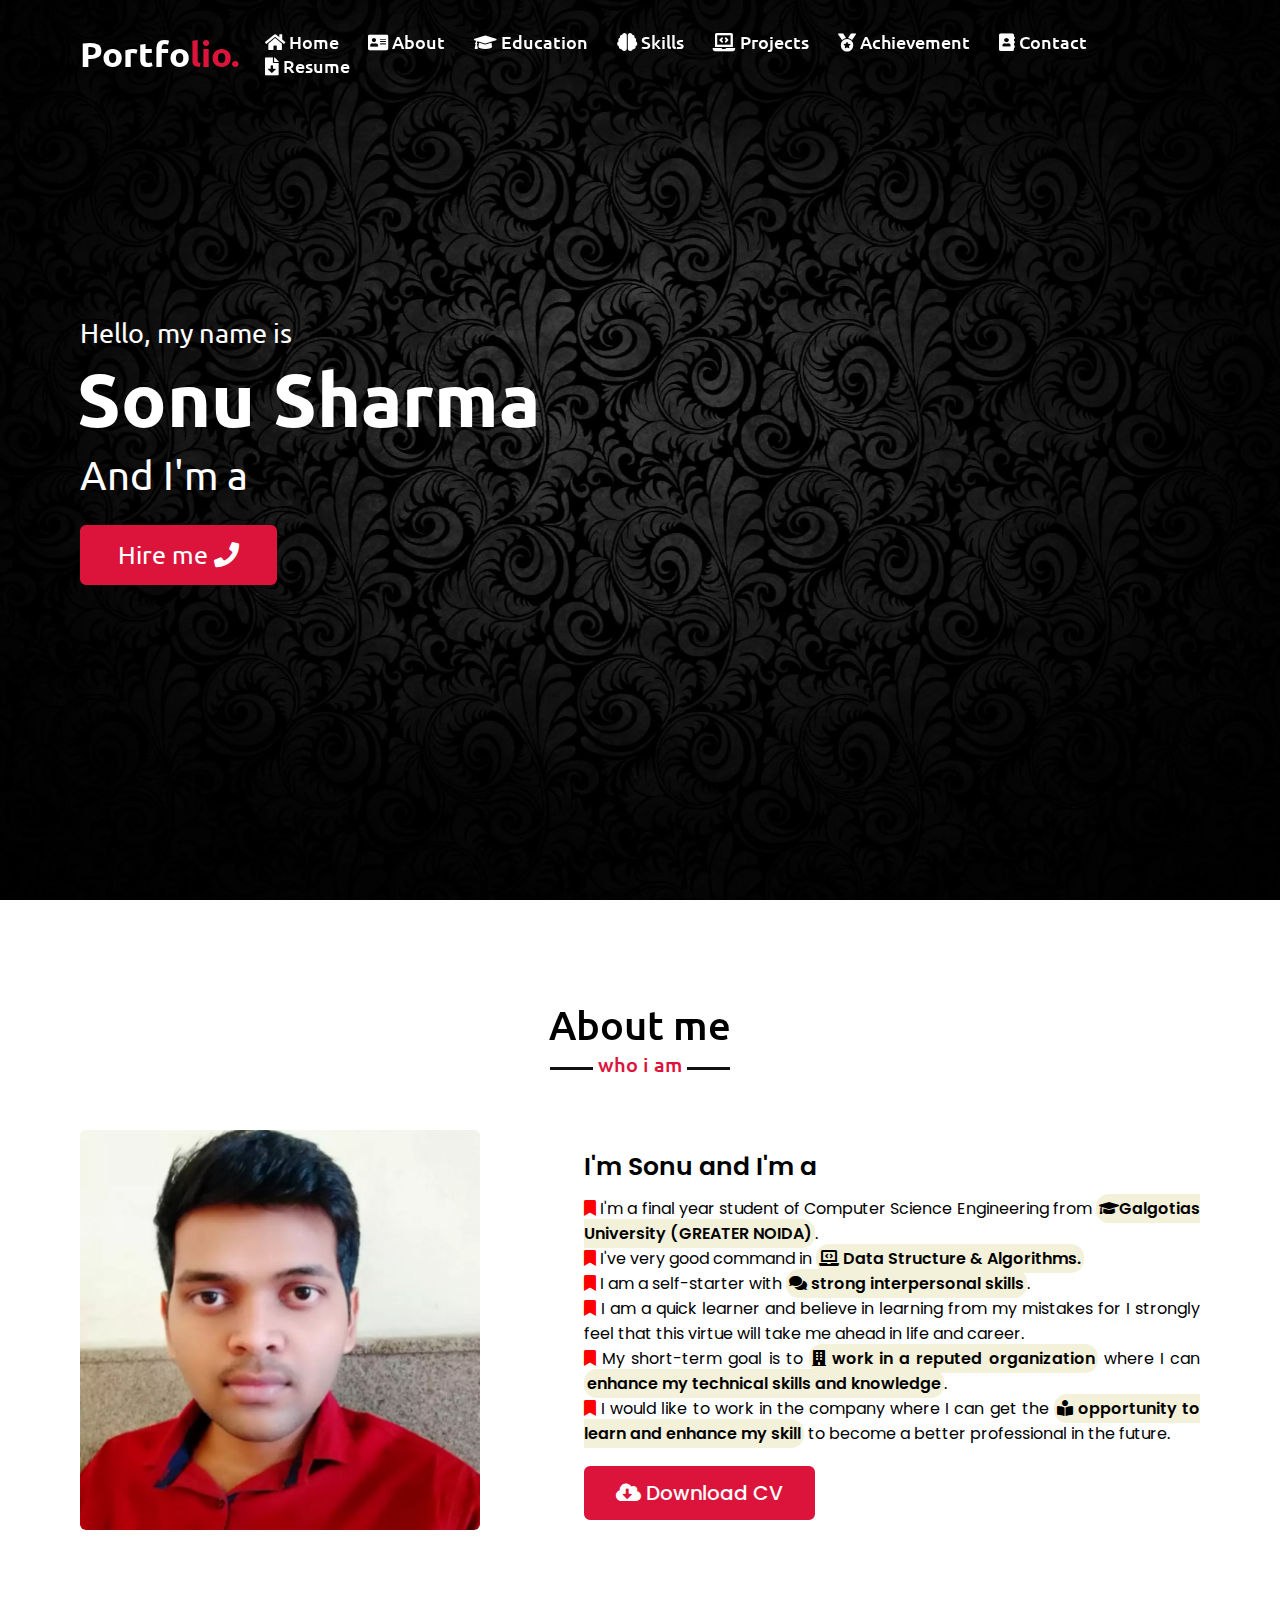
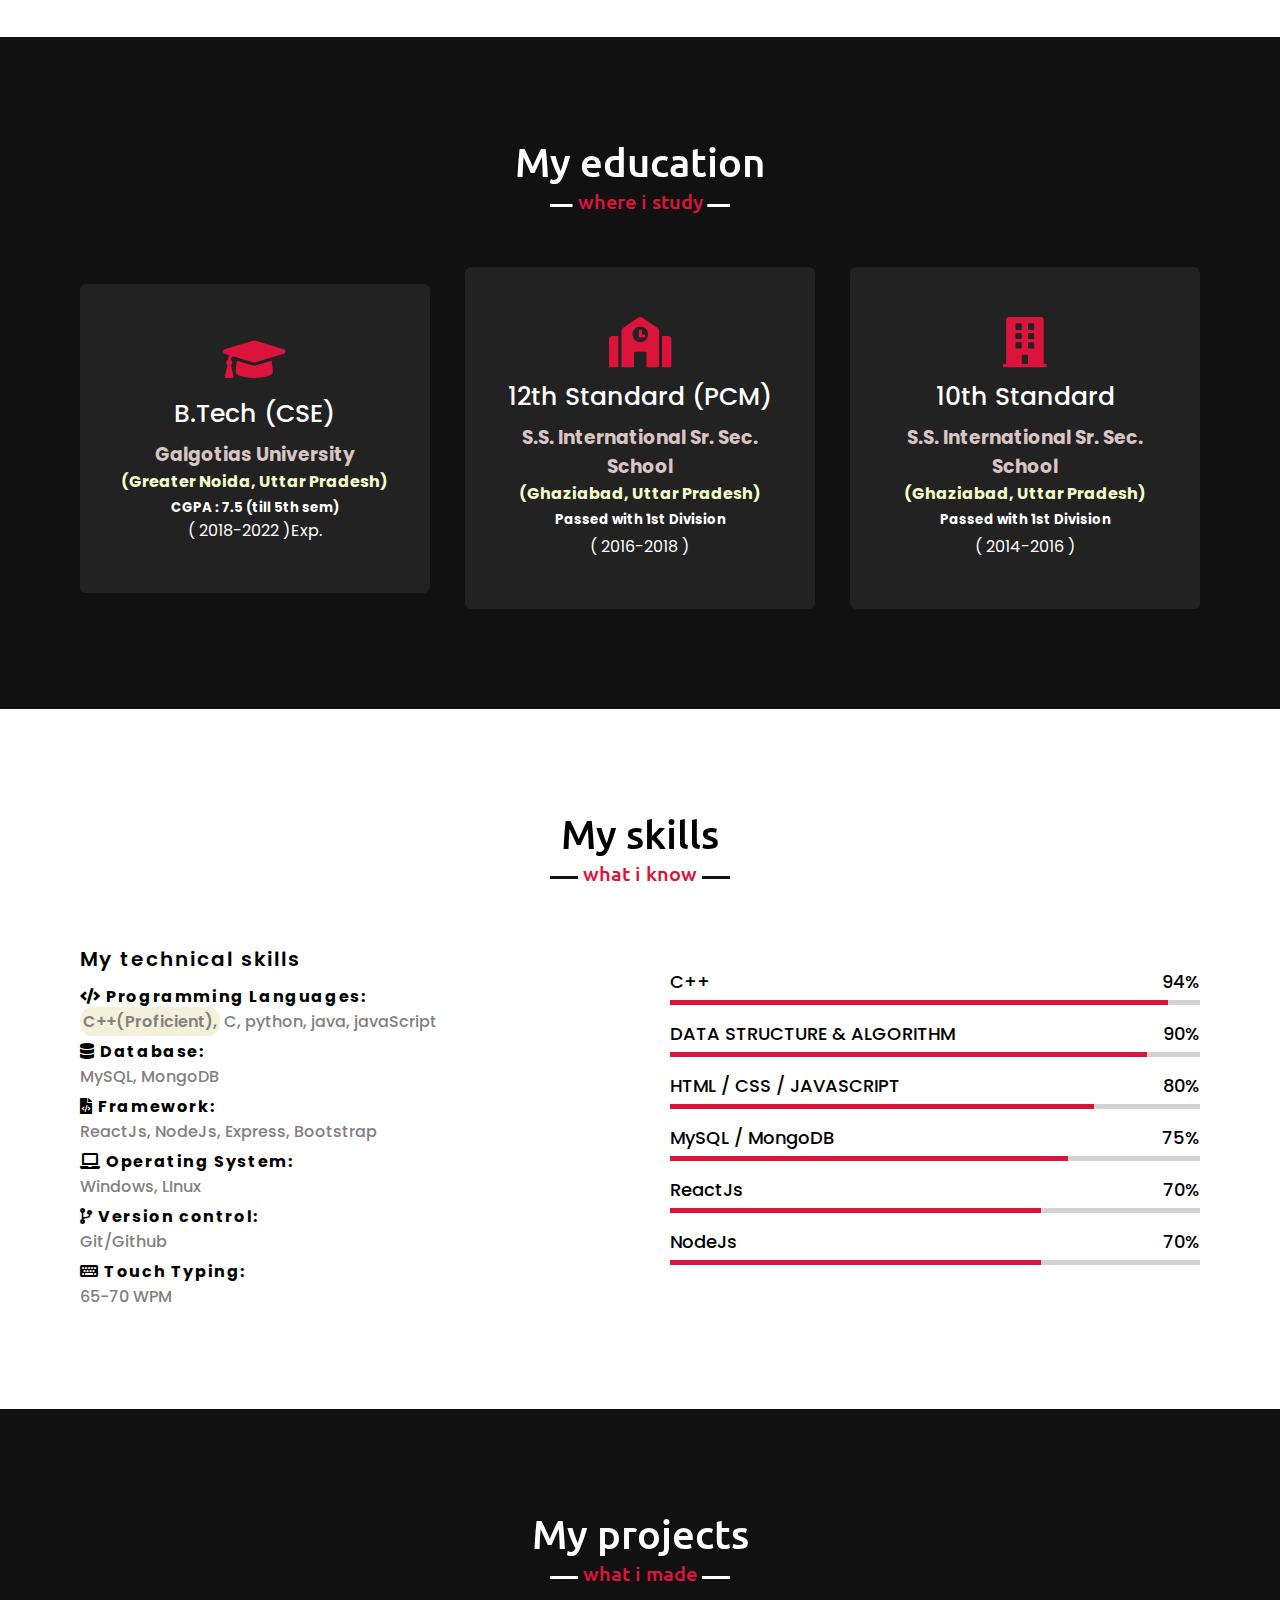
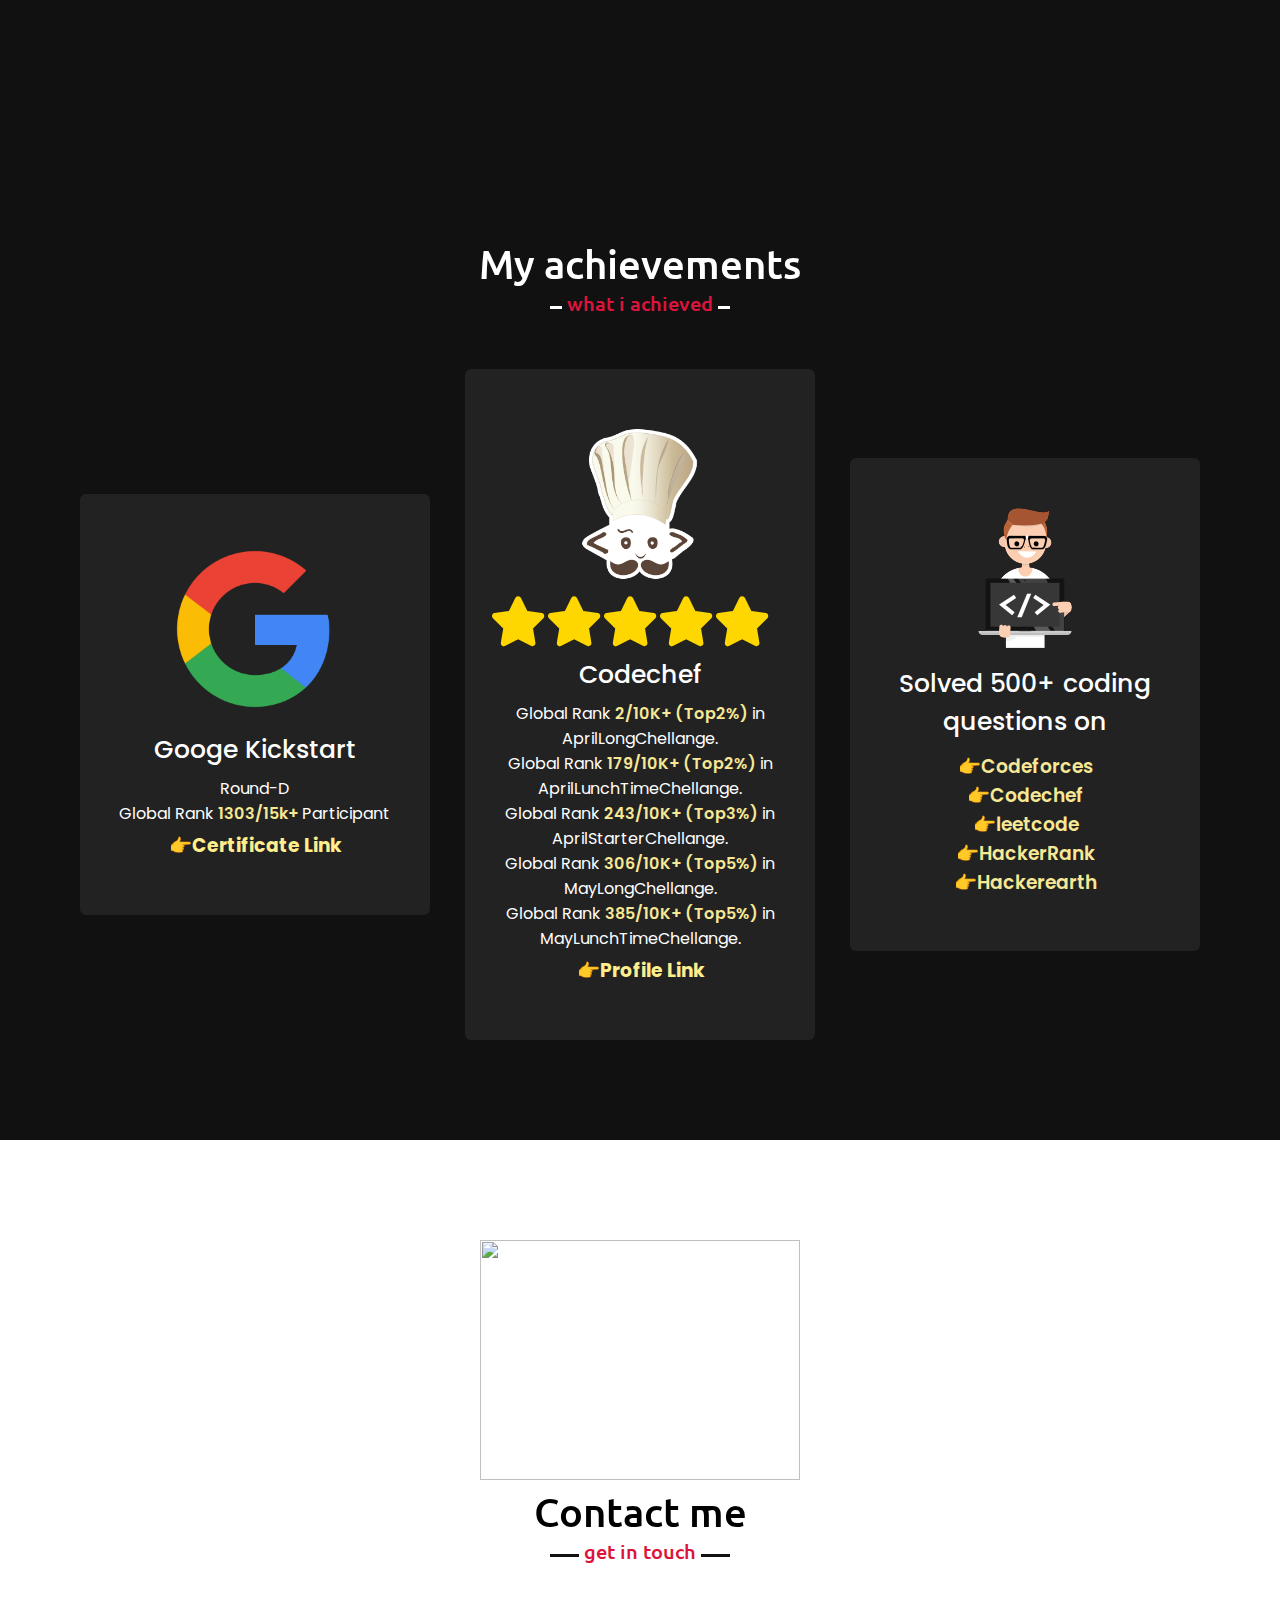
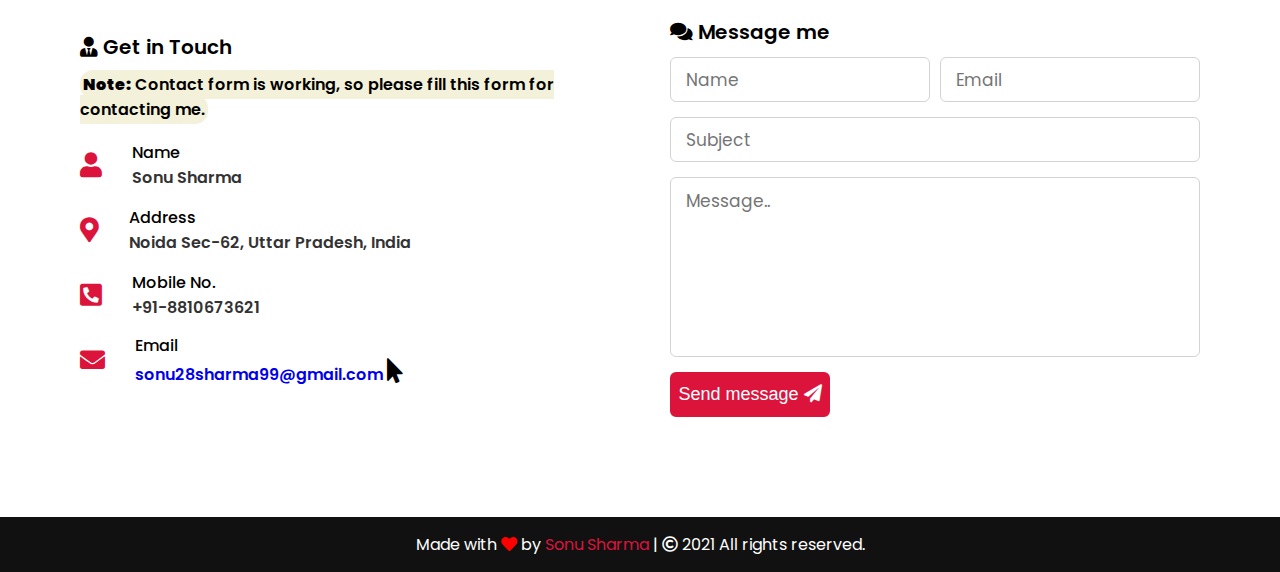
==== commit da856a92: "adding optimized images" ====
--- a/index.html
+++ b/index.html
@@ -89,7 +89,7 @@
             <h2 class="title">About me</h2>
             <div class="about-content">
                 <div class="column left">
-                    <img src="images/profile-1.png" alt="sonu-sharma-profile-photo">
+                    <img src="images/profile-1.webp" alt="sonu-sharma-profile-photo">
                 </div>
                 <div class="column right">
                     <div class="text">I'm Sonu and I'm a <span class="typing-2"></span></div>
--- a/style.css
+++ b/style.css
@@ -166,7 +166,7 @@
 /* home section styling */
 .home{
     display: flex;
-    background: url("./images/banner-final.jpg") no-repeat center;
+    background: url("./images/background.webp") no-repeat center;
     backdrop-filter: blur(35px);
     height: 100vh;
     color: #fff;
